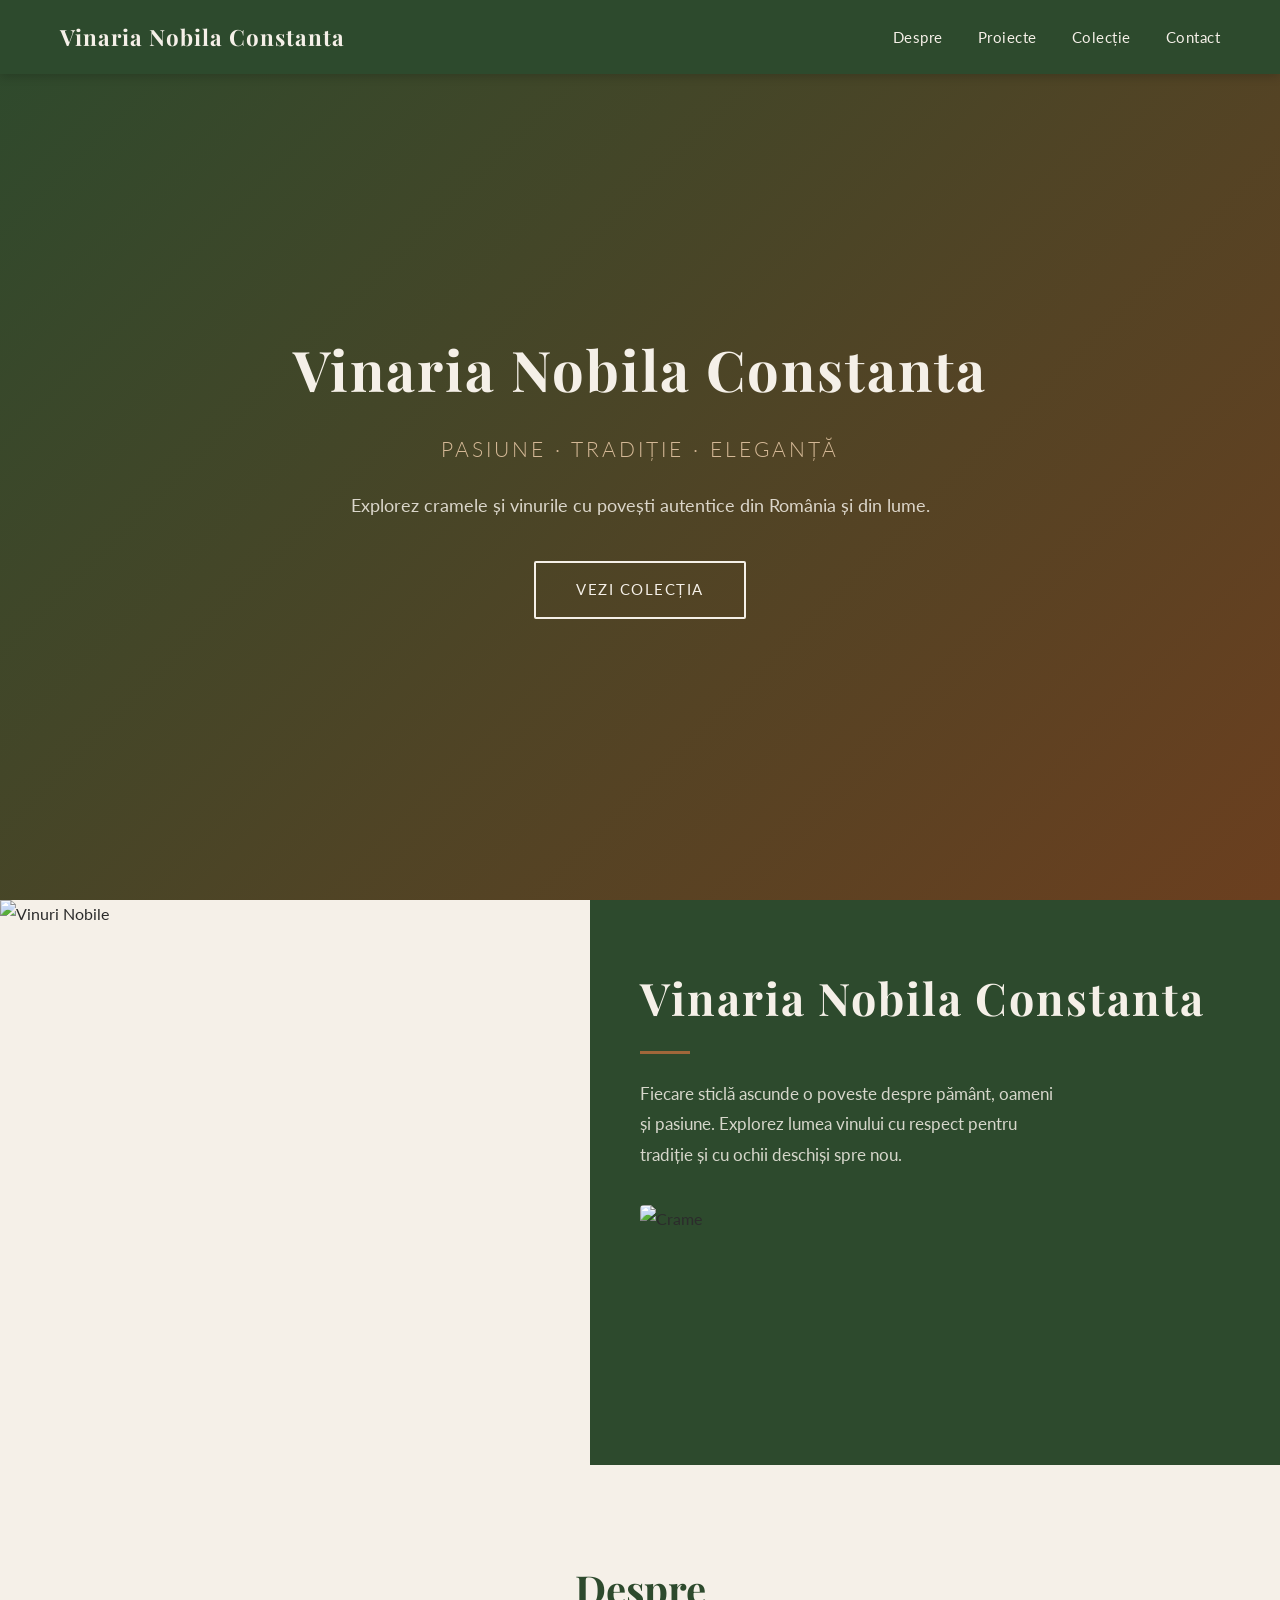
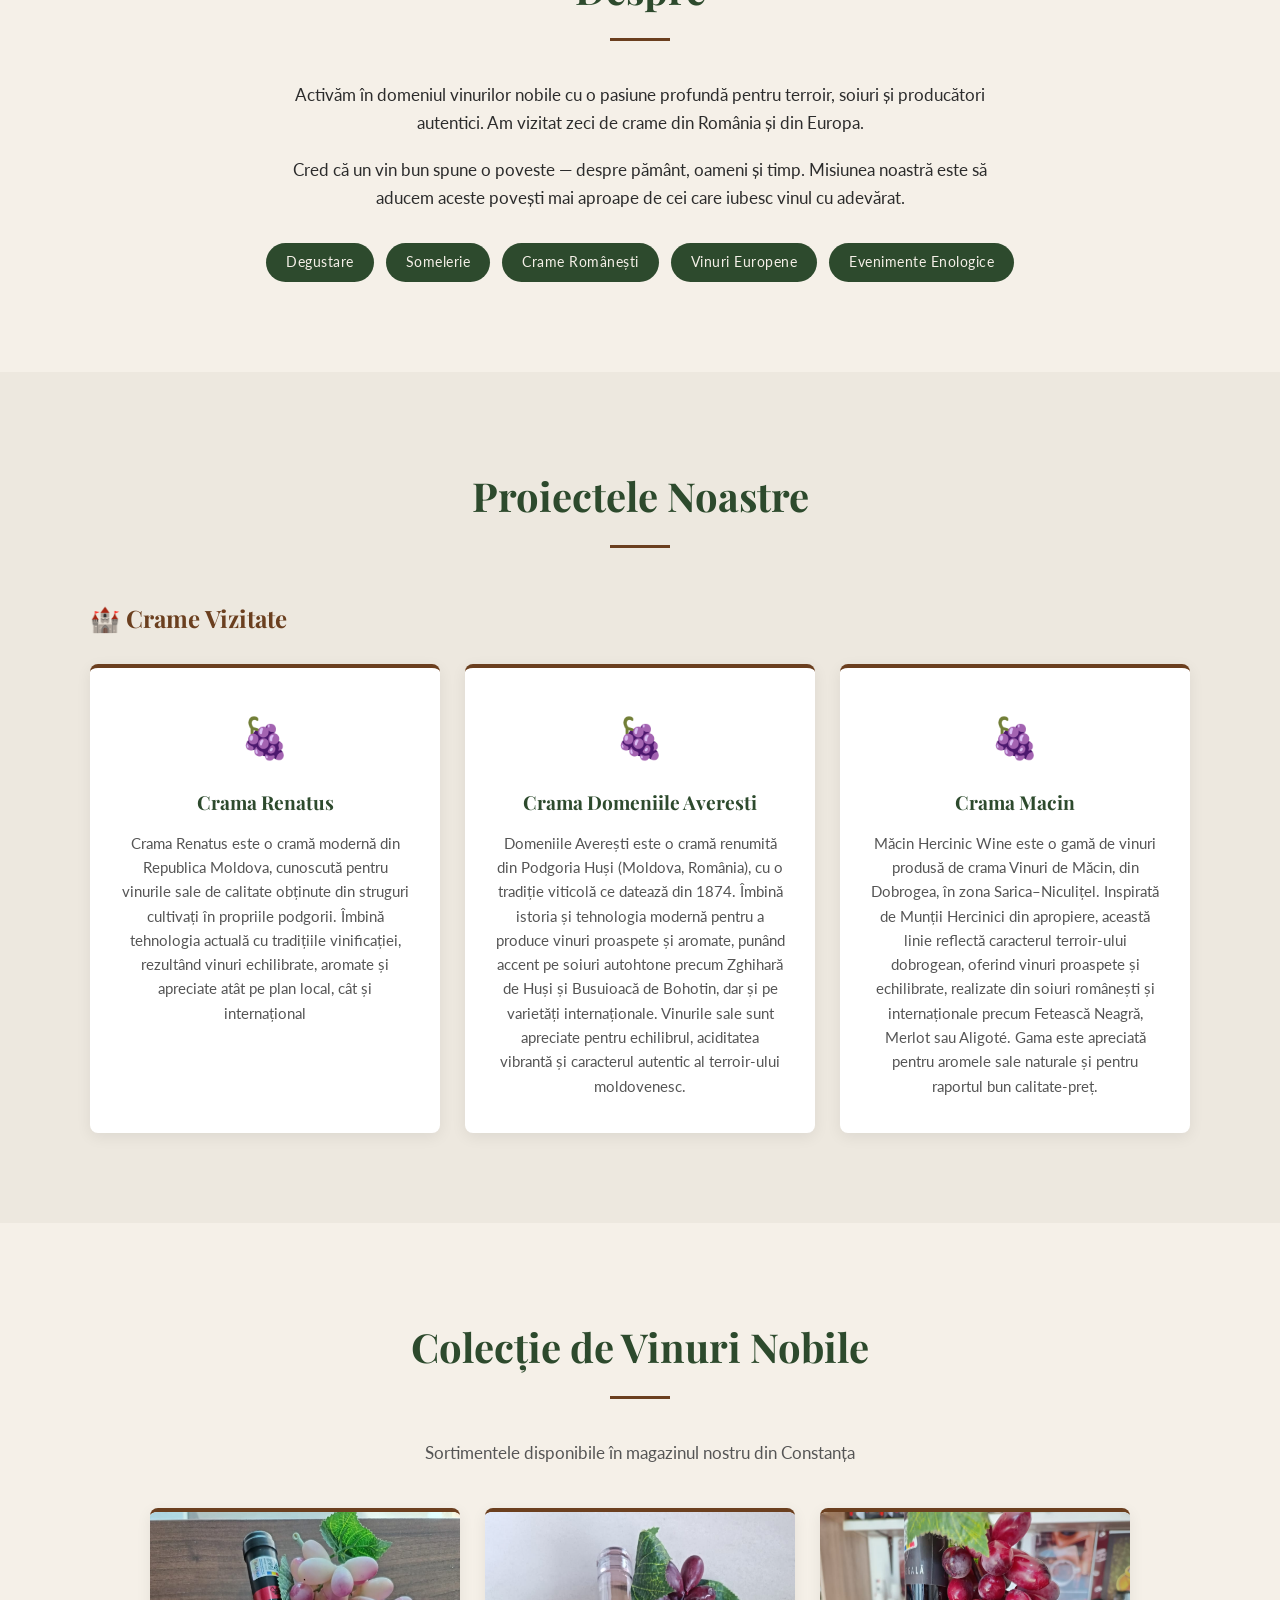
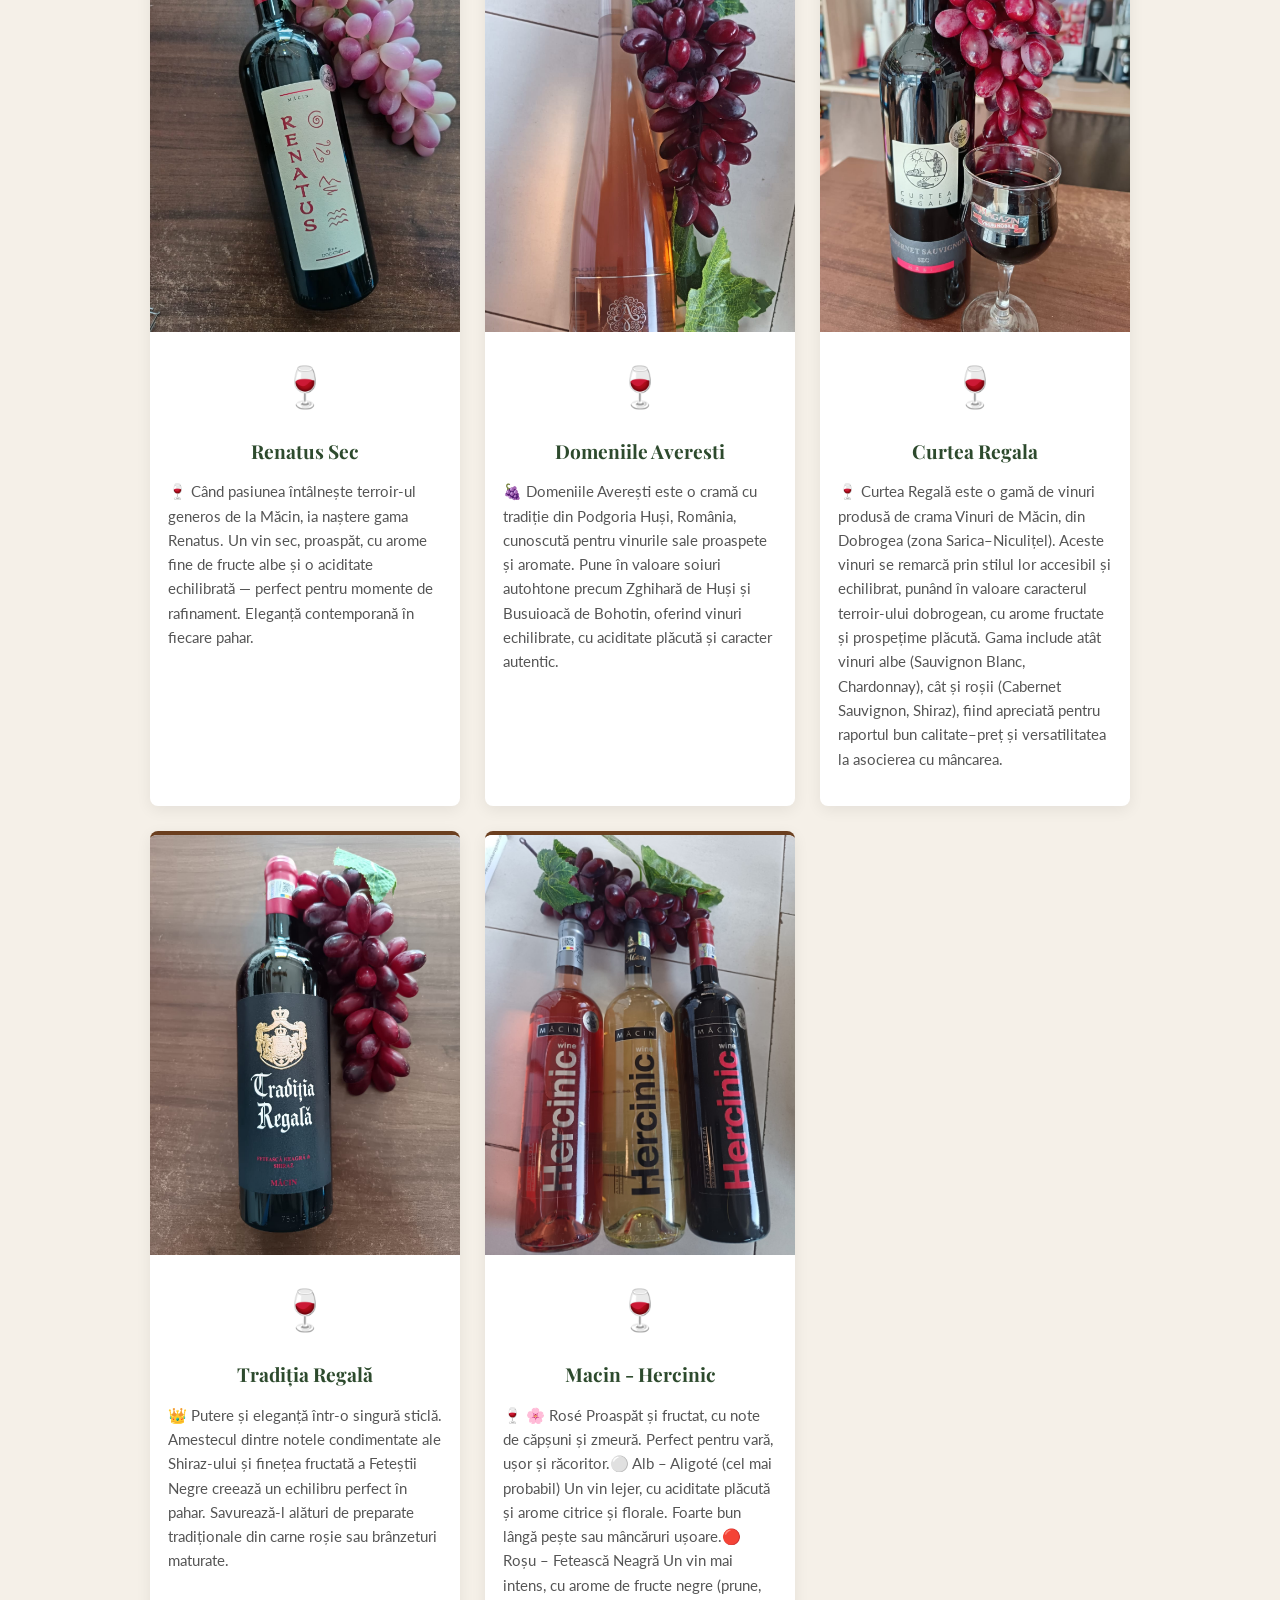
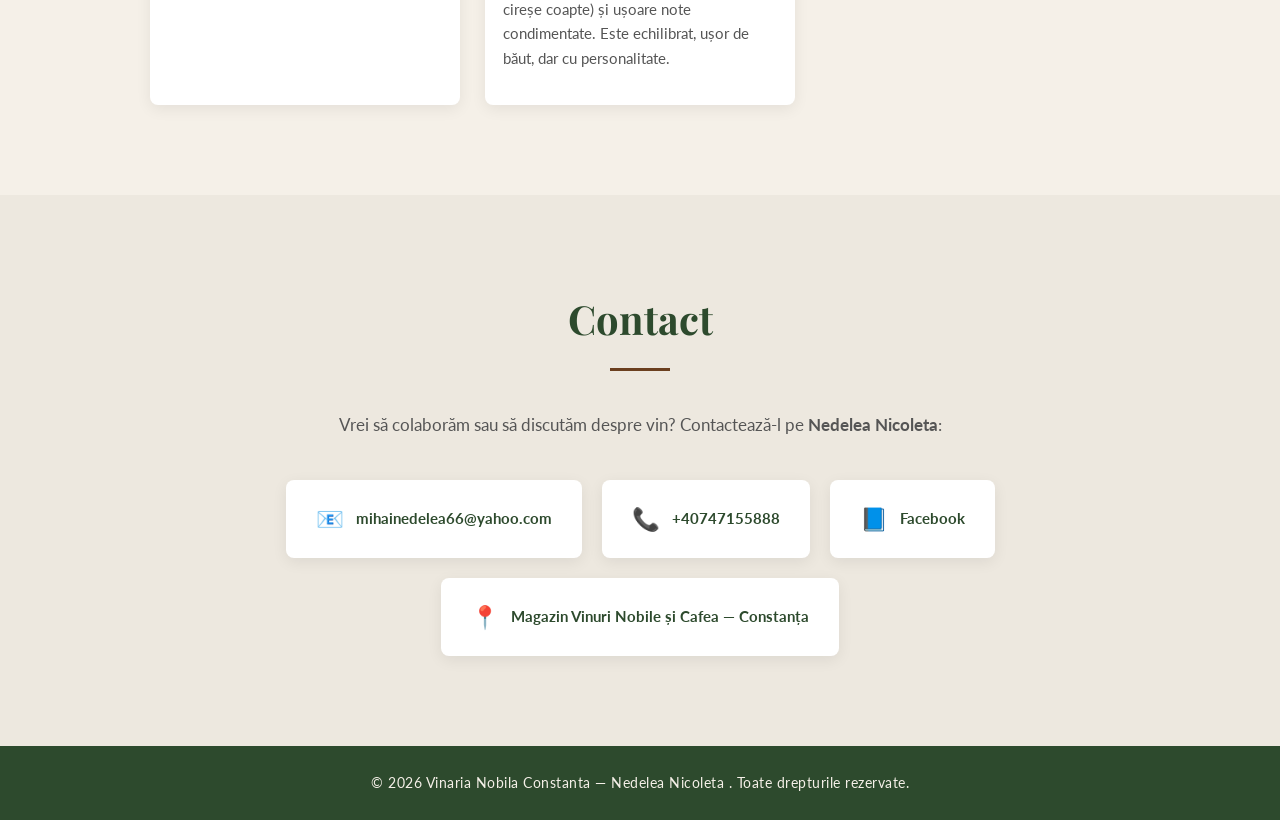
==== index.html @ f3a6c4a8 "Update index.html" ====
<!DOCTYPE html>
<html lang="ro">
<head>
    <meta charset="UTF-8">
    <meta name="viewport" content="width=device-width, initial-scale=1.0">
    <title>Vinaria Nobila Constanta</title>
    <link rel="stylesheet" href="style.css">
    <link href="https://fonts.googleapis.com/css2?family=Playfair+Display:wght@400;700&family=Lato:wght@300;400;700&display=swap" rel="stylesheet">
</head>
<body>

    <nav>
        <div class="logo">Vinaria Nobila Constanta</div>
        <ul>
            <li><a href="#despre">Despre</a></li>
            <li><a href="#proiecte">Proiecte</a></li>
            <li><a href="#colectie">Colecție</a></li>
            <li><a href="#contact">Contact</a></li>
        </ul>
    </nav>

    <section class="hero">
        <div class="hero-content">
            <h1>Vinaria Nobila Constanta </h1>
            <p class="subtitlu">Pasiune · Tradiție · Eleganță</p>
            <p class="descriere">Explorez cramele și vinurile cu povești autentice din România și din lume.</p>
            <a href="#colectie" class="btn">Vezi Colecția</a>
        </div>
    </section>

    <section class="banner-split">
        <div class="banner-img">
            <img src="https://images.unsplash.com/photo-1630264036470-6016f6598114?q=80&w=687&auto=format&fit=crop" alt="Vinuri Nobile" />
        </div>
        <div class="banner-txt">
            <h2>Vinaria Nobila Constanta</h2>
            <p>Fiecare sticlă ascunde o poveste despre pământ, oameni și pasiune. Explorez lumea vinului cu respect pentru tradiție și cu ochii deschiși spre nou.</p>
            <img src="https://images.unsplash.com/photo-1637181155600-f4487dabf8ba?q=80&w=1170&auto=format&fit=crop" alt="Crame" class="banner-img2" />
        </div>
    </section>

    <section id="despre" class="sectiune">
        <h2>Despre</h2>
        <div class="despre-text">
            <p>Activăm în domeniul vinurilor nobile cu o pasiune profundă pentru terroir, soiuri și producători autentici. Am vizitat zeci de crame din România și din Europa.</p>
            <p>Cred că un vin bun spune o poveste — despre pământ, oameni și timp. Misiunea noastră este să aducem aceste povești mai aproape de cei care iubesc vinul cu adevărat.</p>
            <div class="skills">
                <span class="skill-tag">Degustare</span>
                <span class="skill-tag">Somelerie</span>
                <span class="skill-tag">Crame Românești</span>
                <span class="skill-tag">Vinuri Europene</span>
                <span class="skill-tag">Evenimente Enologice</span>
            </div>
        </div>
    </section>

    <section id="proiecte" class="sectiune sectiune-inchisa">
        <h2>Proiectele Noastre</h2>
        <h3 class="sub-titlu-sectiune">🏰 Crame Vizitate</h3>
        <div class="carduri">
            <div class="card">
                <div class="card-icon">🍇</div>
                <h4>Crama Renatus</h4>
                <p>Crama Renatus este o cramă modernă din Republica Moldova, cunoscută pentru vinurile sale de calitate obținute din struguri cultivați în propriile podgorii. Îmbină tehnologia actuală cu tradițiile vinificației, rezultând vinuri echilibrate, aromate și apreciate atât pe plan local, cât și internațional</p>
            </div>
            <div class="card">
                <div class="card-icon">🍇</div>
                <h4>Crama Domeniile Averesti</h4>
                <p>Domeniile Averești este o cramă renumită din Podgoria Huși (Moldova, România), cu o tradiție viticolă ce datează din 1874. Îmbină istoria și tehnologia modernă pentru a produce vinuri proaspete și aromate, punând accent pe soiuri autohtone precum Zghihară de Huși și Busuioacă de Bohotin, dar și pe varietăți internaționale. Vinurile sale sunt apreciate pentru echilibrul, aciditatea vibrantă și caracterul autentic al terroir-ului moldovenesc.</p>
            </div>
            <div class="card">
                <div class="card-icon">🍇</div>
                <h4>Crama Macin</h4>
                <p>Măcin Hercinic Wine este o gamă de vinuri produsă de crama Vinuri de Măcin, din Dobrogea, în zona Sarica–Niculițel. Inspirată de Munții Hercinici din apropiere, această linie reflectă caracterul terroir-ului dobrogean, oferind vinuri proaspete și echilibrate, realizate din soiuri românești și internaționale precum Fetească Neagră, Merlot sau Aligoté. Gama este apreciată pentru aromele sale naturale și pentru raportul bun calitate-preț.</p>
            </div>
        </div>
    </section>

    <!-- COLECTIE VINURI -->
    <section id="colectie" class="sectiune">
        <h2>Colecție de Vinuri Nobile</h2>
        <p class="contact-intro">Sortimentele disponibile în magazinul nostru din Constanța</p>
        <div class="carduri" id="lista-vinuri">
            <!-- Vinurile se incarca automat din vinuri.json -->
        </div>
    </section>

    <section id="contact" class="sectiune sectiune-inchisa">
        <h2>Contact</h2>
        <p class="contact-intro">Vrei să colaborăm sau să discutăm despre vin? Contactează-l pe <strong>Nedelea Nicoleta</strong>:</p>
        <div class="contact-info">
            <div class="contact-item">
                <span class="contact-icon">📧</span>
                <a href="mailto:mihainedelea66@yahoo.com">mihainedelea66@yahoo.com</a>
            </div>
            <div class="contact-item">
                <span class="contact-icon">📞</span>
                <a href="tel:+40747155888">+40747155888</a>
            </div>
            <div class="contact-item">
                <span class="contact-icon">📘</span>
                <a href="https://www.facebook.com/share/14fEykyYDjQ/" target="_blank">Facebook</a>
            </div>
            <div class="contact-item">
                <span class="contact-icon">📍</span>
                <a href="https://www.google.com/maps/place/MagazinVinuriNobileSiCafea/@44.1778084,28.6368561,17z/data=!4m14!1m7!3m6!1s0x40bae54a6ddf268d:0xa01119f9b75af8a1!2sMagazinVinuriNobileSiCafea!8m2!3d44.1778232!4d28.6373272!16s%2Fg%2F11mzc6659t!3m5!1s0x40bae54a6ddf268d:0xa01119f9b75af8a1!8m2!3d44.1778232!4d28.6373272!16s%2Fg%2F11mzc6659t?entry=ttu&g_ep=EgoyMDI2MDYxNi4wIKXMDSoASAFQAw%3D%3D" target="_blank">Magazin Vinuri Nobile și Cafea — Constanța</a>
            </div>
        </div>
    </section>

    <footer>
        <p>© 2026 Vinaria Nobila Constanta — Nedelea Nicoleta . Toate drepturile rezervate.</p>
    </footer>

    <script src="script.js"></script>
</body>
</html>
---- style.css ----
/* ===== RESET & BAZA ===== */
* {
    margin: 0;
    padding: 0;
    box-sizing: border-box;
}

:root {
    --crem: #f5f0e8;
    --maro: #6b3f1f;
    --maro-deschis: #a0673a;
    --verde: #2d4a2d;
    --text: #2c2c2c;
    --alb: #ffffff;
}

body {
    font-family: 'Lato', sans-serif;
    background-color: var(--crem);
    color: var(--text);
    line-height: 1.7;
}

/* ===== NAVIGARE ===== */
nav {
    position: fixed;
    top: 0;
    width: 100%;
    background-color: var(--verde);
    display: flex;
    justify-content: space-between;
    align-items: center;
    padding: 18px 60px;
    z-index: 1000;
    box-shadow: 0 2px 10px rgba(0,0,0,0.2);
}

.logo {
    font-family: 'Playfair Display', serif;
    color: var(--crem);
    font-size: 1.4rem;
    font-weight: 700;
    letter-spacing: 1px;
}

nav ul {
    list-style: none;
    display: flex;
    gap: 35px;
}

nav ul li a {
    color: var(--crem);
    text-decoration: none;
    font-size: 0.95rem;
    letter-spacing: 0.5px;
    transition: color 0.3s;
}

nav ul li a:hover {
    color: #d4b896;
}

/* ===== HERO ===== */
.hero {
    min-height: 100vh;
    background: linear-gradient(135deg, var(--verde) 0%, var(--maro) 100%);
    display: flex;
    align-items: center;
    justify-content: center;
    text-align: center;
    padding: 100px 20px 60px;
}

.hero-content h1 {
    font-family: 'Playfair Display', serif;
    font-size: 3.5rem;
    color: var(--crem);
    margin-bottom: 15px;
    letter-spacing: 2px;
}

.subtitlu {
    font-size: 1.3rem;
    color: #d4b896;
    font-weight: 300;
    letter-spacing: 3px;
    text-transform: uppercase;
    margin-bottom: 25px;
}

.descriere {
    font-size: 1.1rem;
    color: rgba(245, 240, 232, 0.85);
    max-width: 580px;
    margin: 0 auto 40px;
}

.btn {
    display: inline-block;
    background-color: transparent;
    color: var(--crem);
    border: 2px solid var(--crem);
    padding: 14px 40px;
    text-decoration: none;
    font-size: 0.95rem;
    letter-spacing: 1.5px;
    text-transform: uppercase;
    transition: all 0.3s;
    border-radius: 2px;
}

.btn:hover {
    background-color: var(--crem);
    color: var(--verde);
}

/* ===== BANNER SPLIT ===== */
.banner-split {
    display: flex;
    align-items: stretch;
    min-height: 550px;
}

.banner-img {
    flex: 1;
    overflow: hidden;
}

.banner-img img {
    width: 100%;
    height: 100%;
    object-fit: cover;
    display: block;
    transition: transform 0.5s ease;
}

.banner-img img:hover {
    transform: scale(1.03);
}

.banner-txt {
    flex: 1;
    background-color: var(--verde);
    padding: 60px 50px;
    display: flex;
    flex-direction: column;
    justify-content: center;
    gap: 25px;
}

.banner-txt h2 {
    font-family: 'Playfair Display', serif;
    font-size: 2.8rem;
    color: var(--crem);
    letter-spacing: 2px;
    text-align: left;
    margin-bottom: 0;
}

.banner-txt h2::after {
    content: '';
    display: block;
    width: 50px;
    height: 3px;
    background-color: var(--maro-deschis);
    margin: 15px 0 0;
}

.banner-txt p {
    color: rgba(245, 240, 232, 0.85);
    font-size: 1.05rem;
    line-height: 1.8;
    max-width: 420px;
}

.banner-img2 {
    width: 100%;
    height: 200px;
    object-fit: cover;
    border-radius: 4px;
    margin-top: 10px;
    display: block;
}

/* ===== SECTIUNI ===== */
.sectiune {
    padding: 90px 60px;
    max-width: 1100px;
    margin: 0 auto;
}

.sectiune-inchisa {
    background-color: #ede8df;
    max-width: 100%;
    padding: 90px 60px;
}

.sectiune-inchisa > * {
    max-width: 1100px;
    margin-left: auto;
    margin-right: auto;
}

h2 {
    font-family: 'Playfair Display', serif;
    font-size: 2.5rem;
    color: var(--verde);
    margin-bottom: 40px;
    text-align: center;
    position: relative;
}

h2::after {
    content: '';
    display: block;
    width: 60px;
    height: 3px;
    background-color: var(--maro);
    margin: 15px auto 0;
}

.sub-titlu-sectiune {
    font-family: 'Playfair Display', serif;
    font-size: 1.5rem;
    color: var(--maro);
    margin: 50px auto 25px;
    max-width: 1100px;
}

/* ===== DESPRE ===== */
.despre-text p {
    font-size: 1.05rem;
    margin-bottom: 18px;
    max-width: 750px;
    margin-left: auto;
    margin-right: auto;
    text-align: center;
}

.skills {
    display: flex;
    flex-wrap: wrap;
    gap: 12px;
    justify-content: center;
    margin-top: 30px;
}

.skill-tag {
    background-color: var(--verde);
    color: var(--crem);
    padding: 8px 20px;
    border-radius: 25px;
    font-size: 0.85rem;
    letter-spacing: 0.5px;
}

/* ===== CARDURI ===== */
.carduri {
    display: grid;
    grid-template-columns: repeat(auto-fit, minmax(280px, 1fr));
    gap: 25px;
    max-width: 1100px;
    margin: 0 auto;
}

.card {
    background-color: var(--alb);
    border-radius: 8px;
    padding: 35px 30px;
    text-align: center;
    box-shadow: 0 4px 15px rgba(0,0,0,0.07);
    transition: transform 0.3s, box-shadow 0.3s;
    border-top: 4px solid var(--maro);
}

.card:hover {
    transform: translateY(-6px);
    box-shadow: 0 10px 30px rgba(0,0,0,0.12);
}

.card-icon {
    font-size: 2.5rem;
    margin-bottom: 15px;
}

.card h4 {
    font-family: 'Playfair Display', serif;
    font-size: 1.2rem;
    color: var(--verde);
    margin-bottom: 12px;
}

.card p {
    font-size: 0.95rem;
    color: #555;
    line-height: 1.6;
}

/* ===== CARDURI VINURI ===== */
.card-vin {
    padding: 0 0 25px 0;
    overflow: hidden;
}

.vin-img {
    width: 100%;
    height: 420px;
    object-fit: cover;
    object-position: center top;
    display: block;
    margin-bottom: 20px;
    transition: transform 0.4s ease;
}

@media (max-width: 768px) {
    .vin-img {
        height: 320px;
    }
}

.card-vin:hover .vin-img {
    transform: scale(1.05);
}

/* ===== CONTACT ===== */
.contact-intro {
    text-align: center;
    font-size: 1.05rem;
    margin-bottom: 40px;
    color: #555;
}

.contact-info {
    display: flex;
    flex-wrap: wrap;
    justify-content: center;
    gap: 20px;
}

.contact-item {
    background-color: var(--alb);
    border-radius: 8px;
    padding: 20px 30px;
    display: flex;
    align-items: center;
    gap: 12px;
    box-shadow: 0 4px 15px rgba(0,0,0,0.07);
    transition: transform 0.3s;
}

.contact-item:hover {
    transform: translateY(-4px);
}

.contact-icon {
    font-size: 1.4rem;
}

.contact-item a {
    color: var(--verde);
    text-decoration: none;
    font-weight: 700;
    font-size: 0.95rem;
}

.contact-item a:hover {
    color: var(--maro);
}

/* ===== FOOTER ===== */
footer {
    background-color: var(--verde);
    color: var(--crem);
    text-align: center;
    padding: 25px;
    font-size: 0.9rem;
    letter-spacing: 0.5px;
}

/* ===== RESPONSIVE ===== */
@media (max-width: 768px) {
    nav {
        padding: 15px 25px;
        flex-direction: column;
        gap: 12px;
    }

    nav ul { gap: 20px; }
    .hero-content h1 { font-size: 2.2rem; }
    .sectiune { padding: 60px 25px; }
    .sectiune-inchisa { padding: 60px 25px; }

    .banner-split { flex-direction: column; }
    .banner-img { height: 300px; }
    .banner-txt { padding: 40px 25px; }
    .banner-txt h2 { font-size: 2rem; }
}

.vin-descriere {
    text-align: left;
    padding: 0 18px 10px;
    font-size: 0.95rem;
    color: #555;
    line-height: 1.7;
}
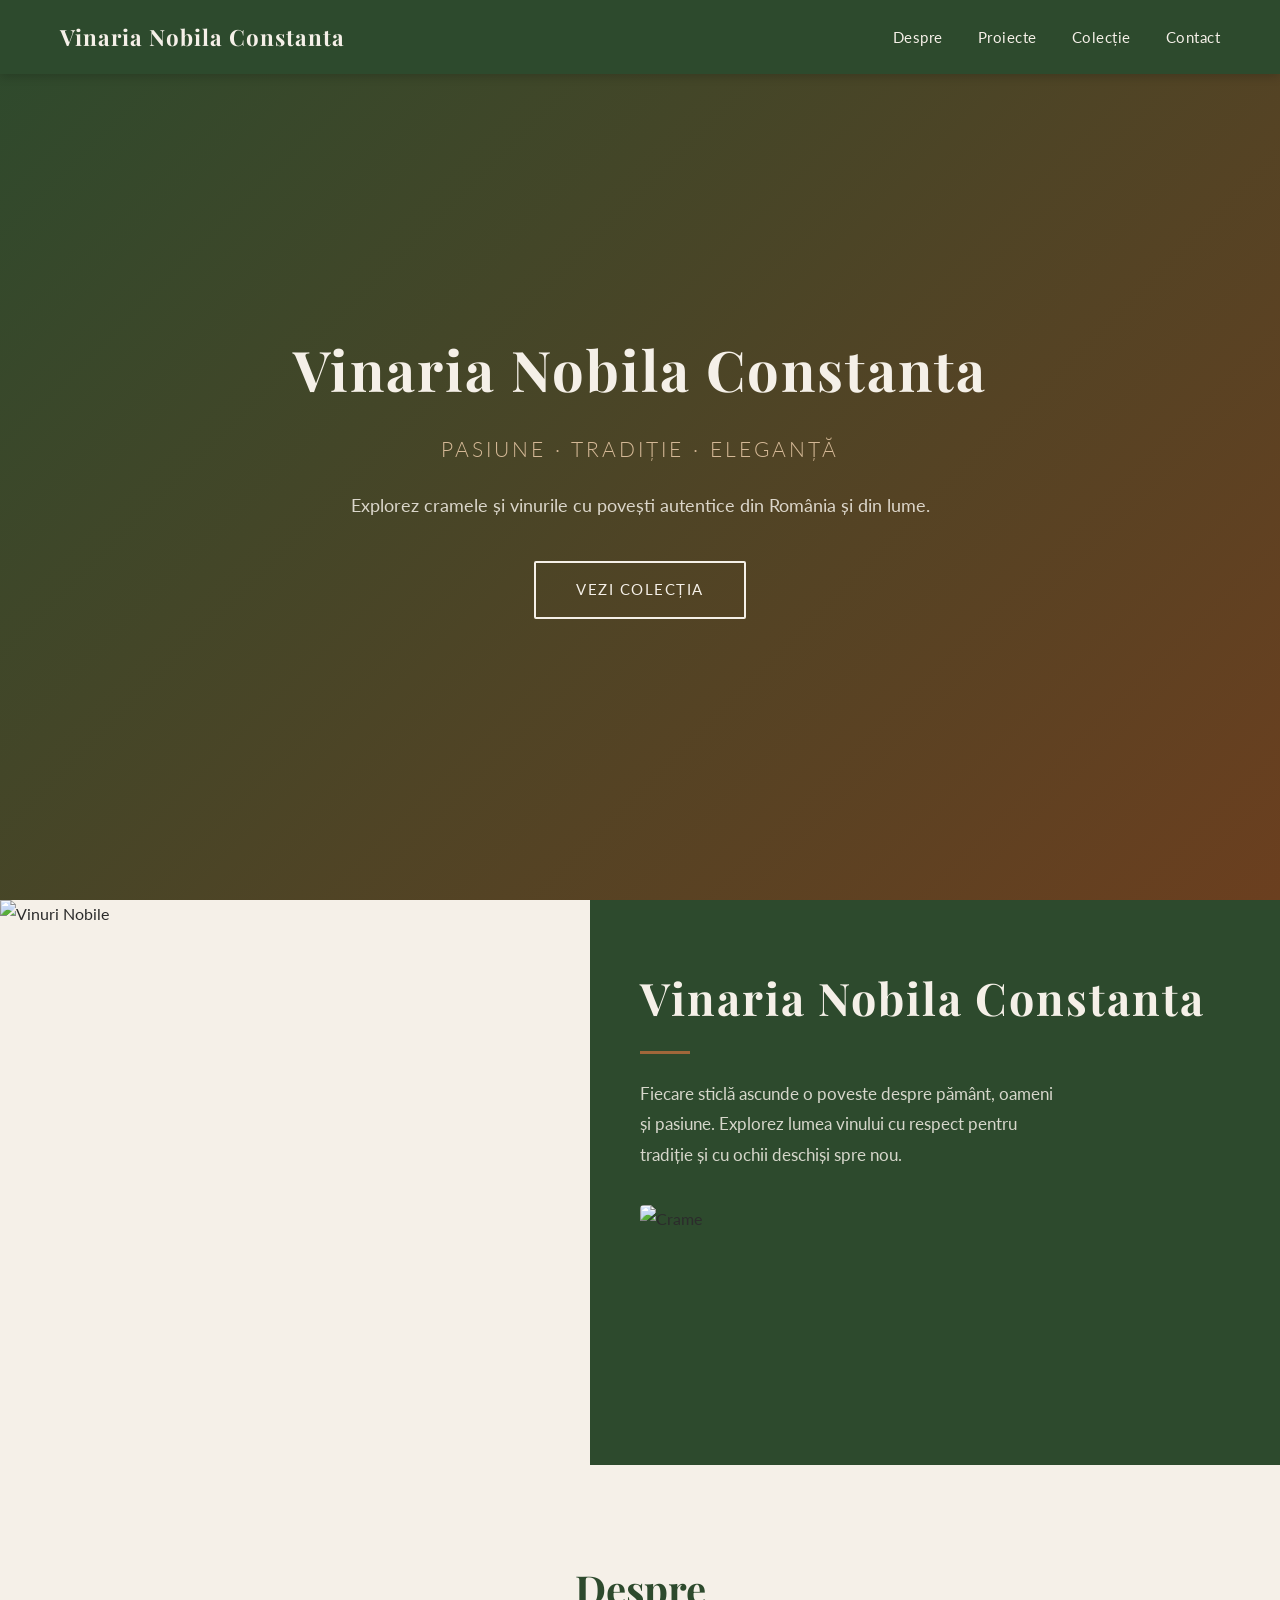
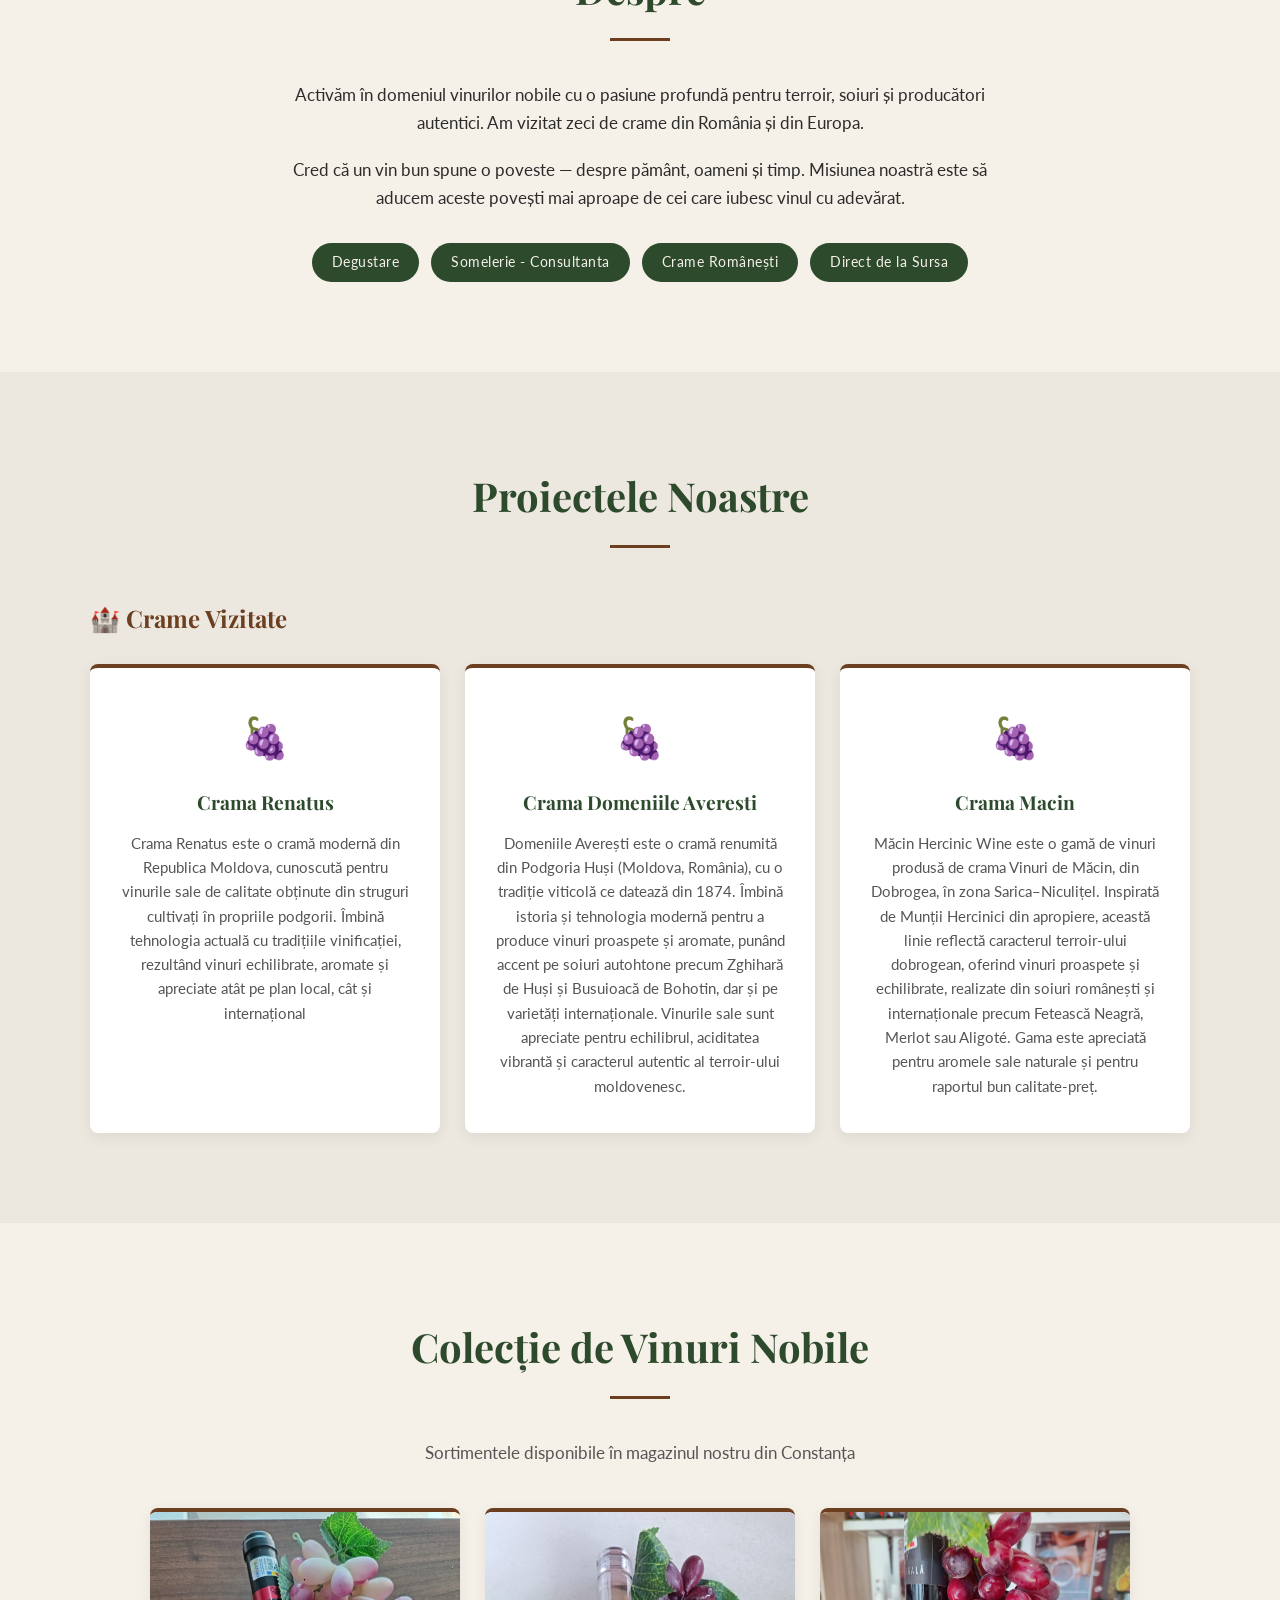
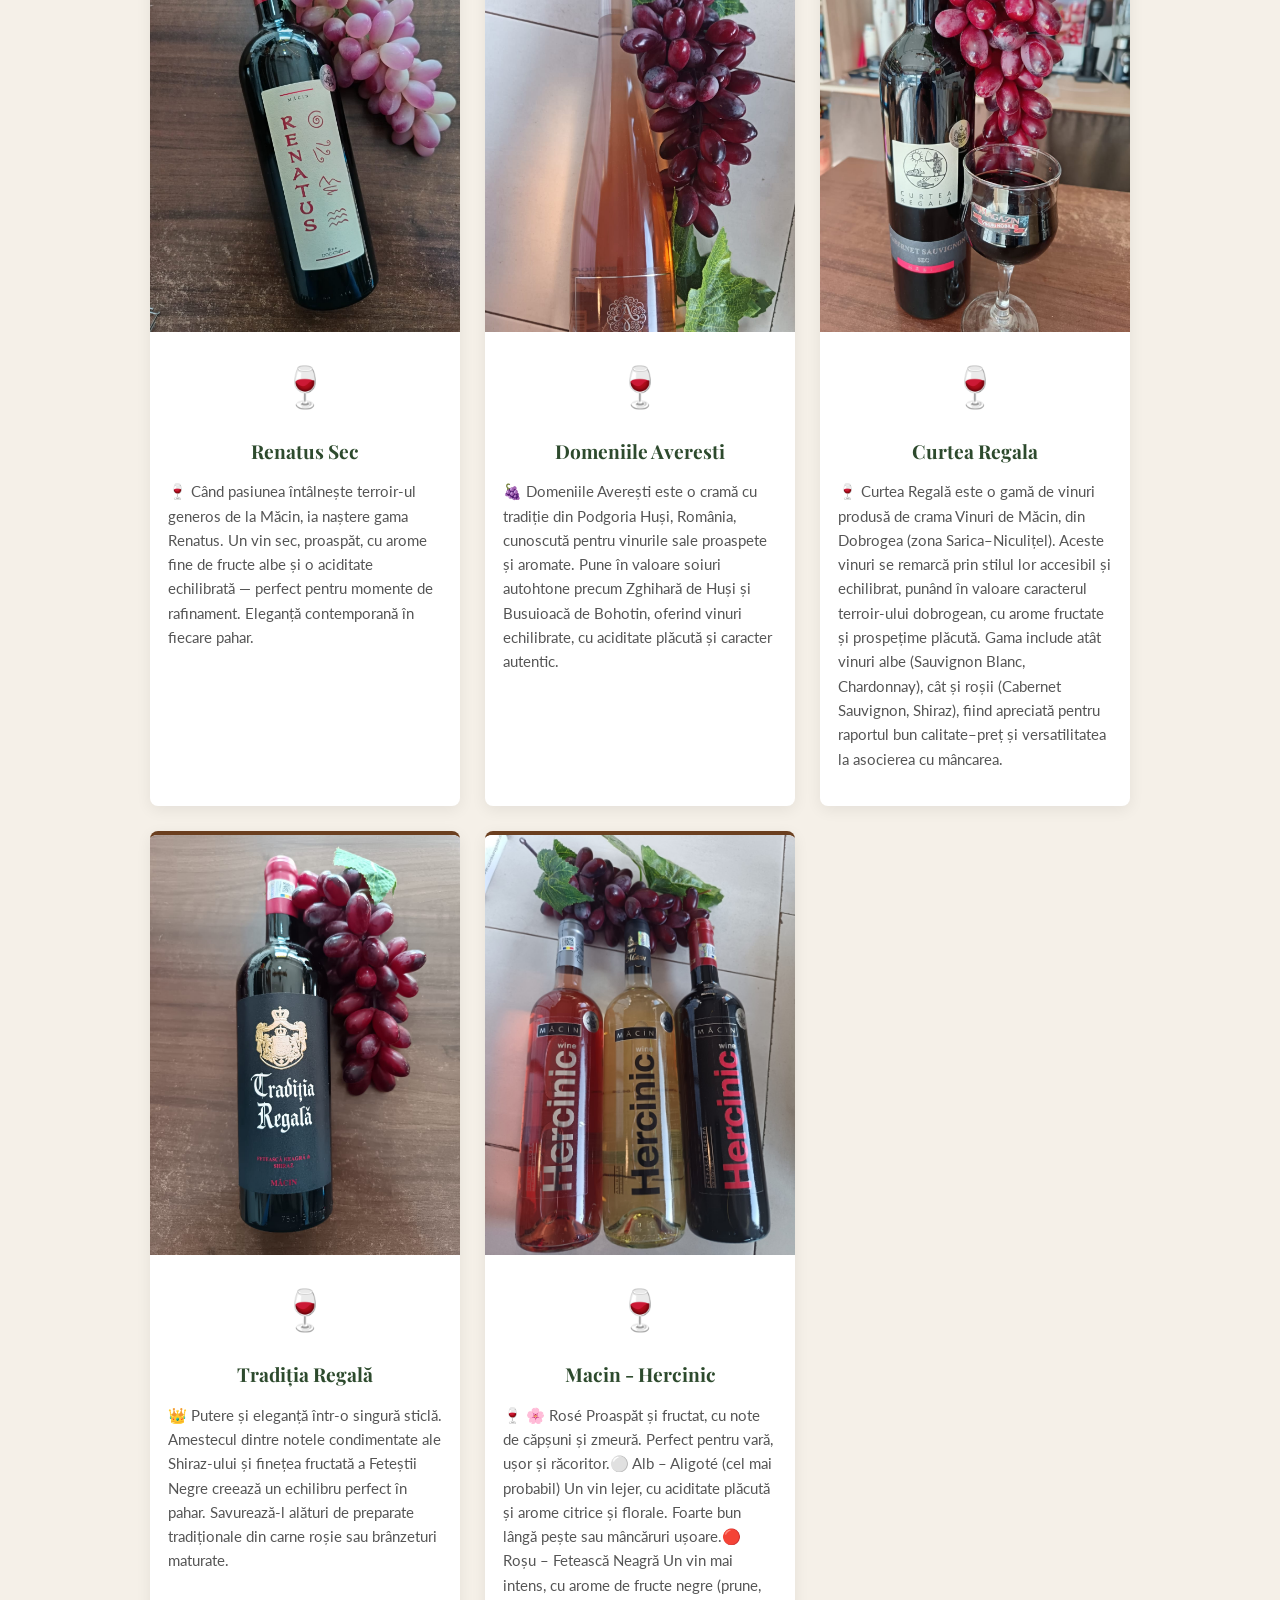
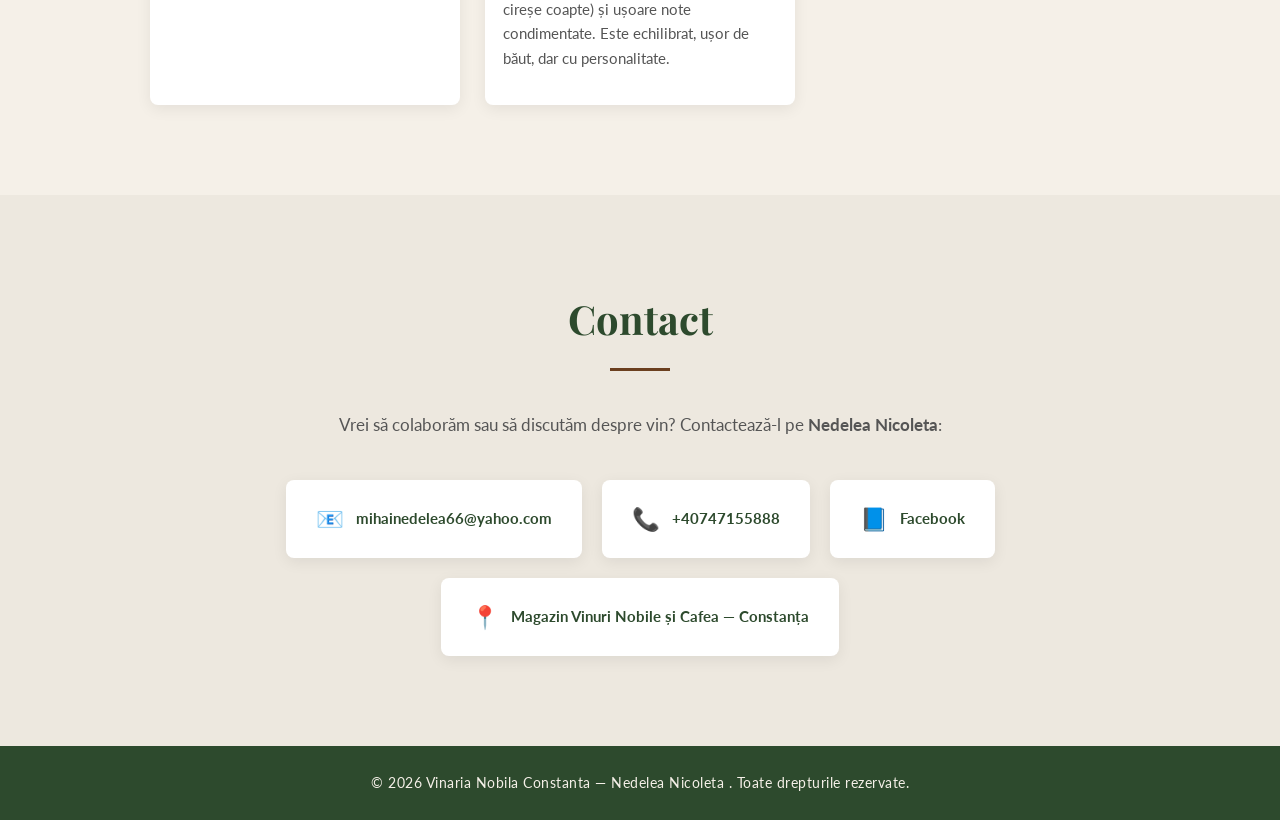
==== commit ea038d2a: "Update index.html" ====
--- a/index.html
+++ b/index.html
@@ -46,10 +46,9 @@
             <p>Cred că un vin bun spune o poveste — despre pământ, oameni și timp. Misiunea noastră este să aducem aceste povești mai aproape de cei care iubesc vinul cu adevărat.</p>
             <div class="skills">
                 <span class="skill-tag">Degustare</span>
-                <span class="skill-tag">Somelerie</span>
+                <span class="skill-tag">Somelerie - Consultanta</span>
                 <span class="skill-tag">Crame Românești</span>
-                <span class="skill-tag">Vinuri Europene</span>
-                <span class="skill-tag">Evenimente Enologice</span>
+                <span class="skill-tag">Direct de la Sursa</span>
             </div>
         </div>
     </section>
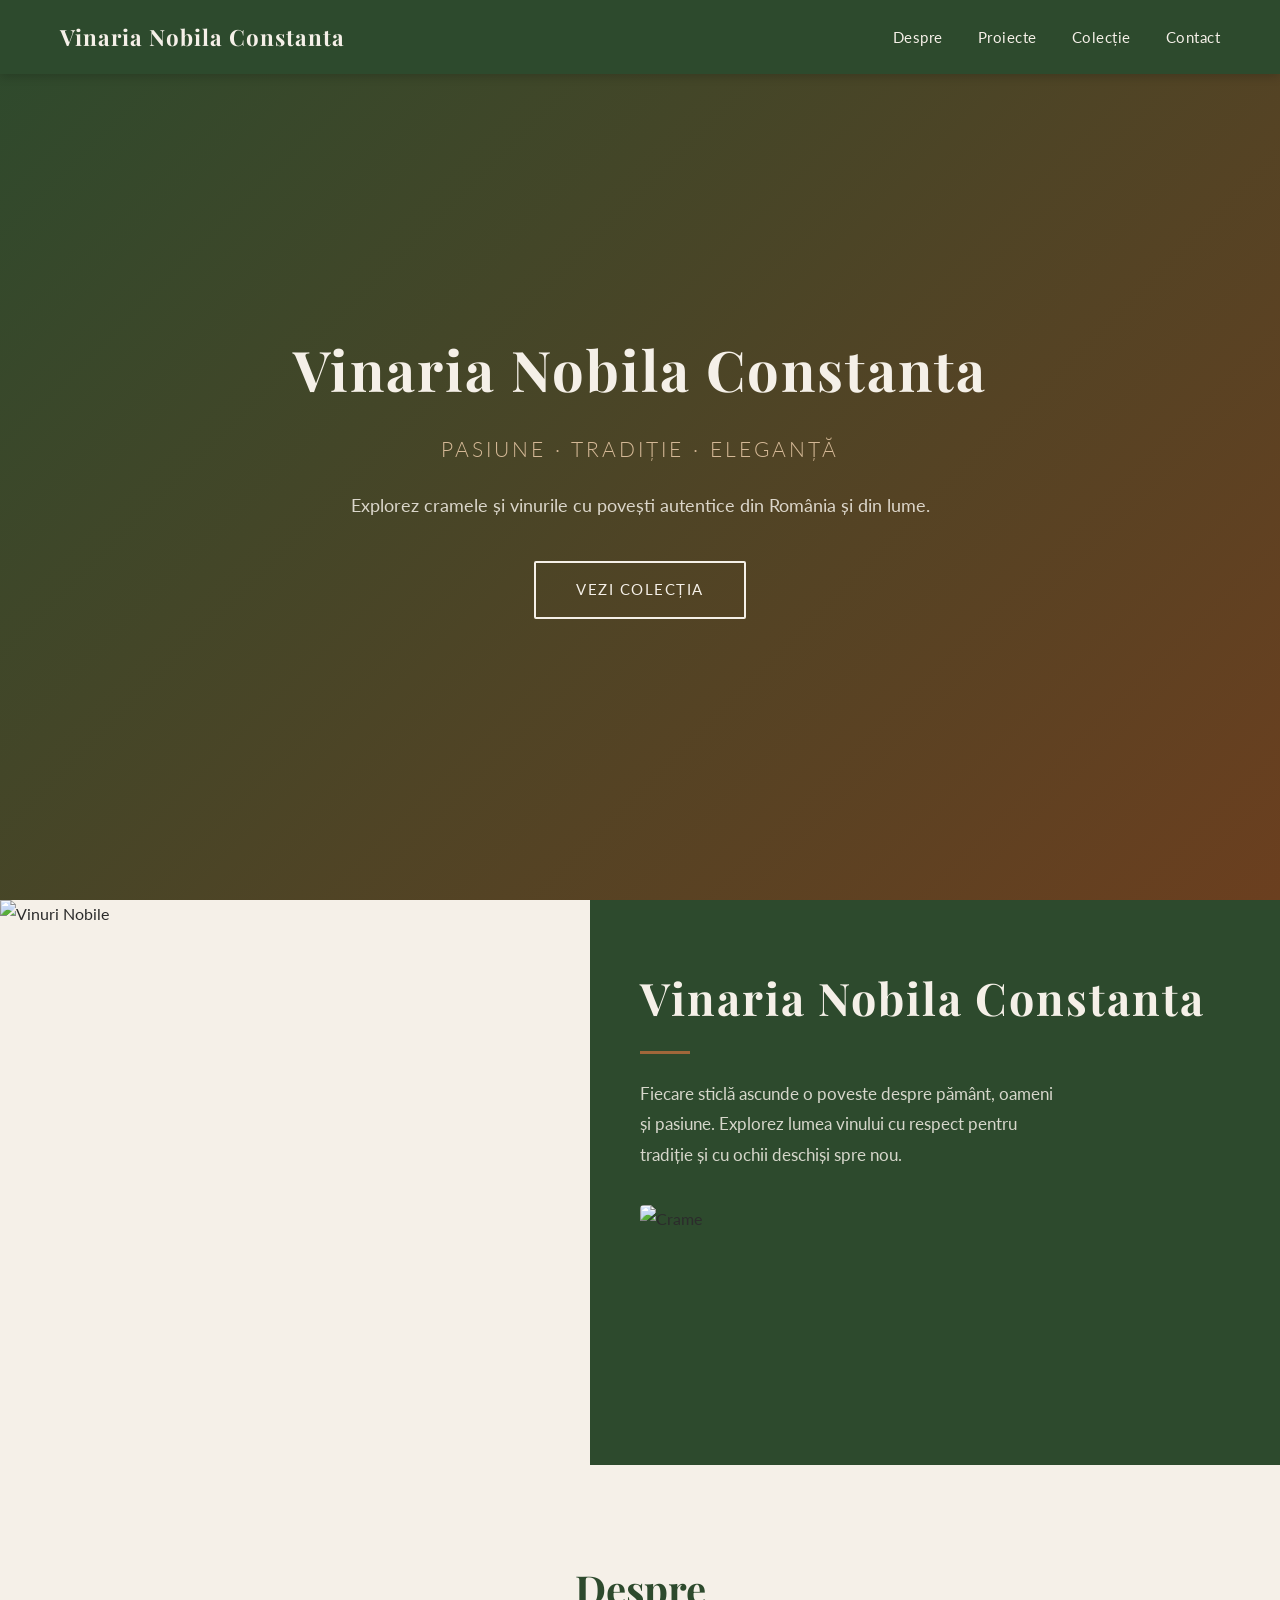
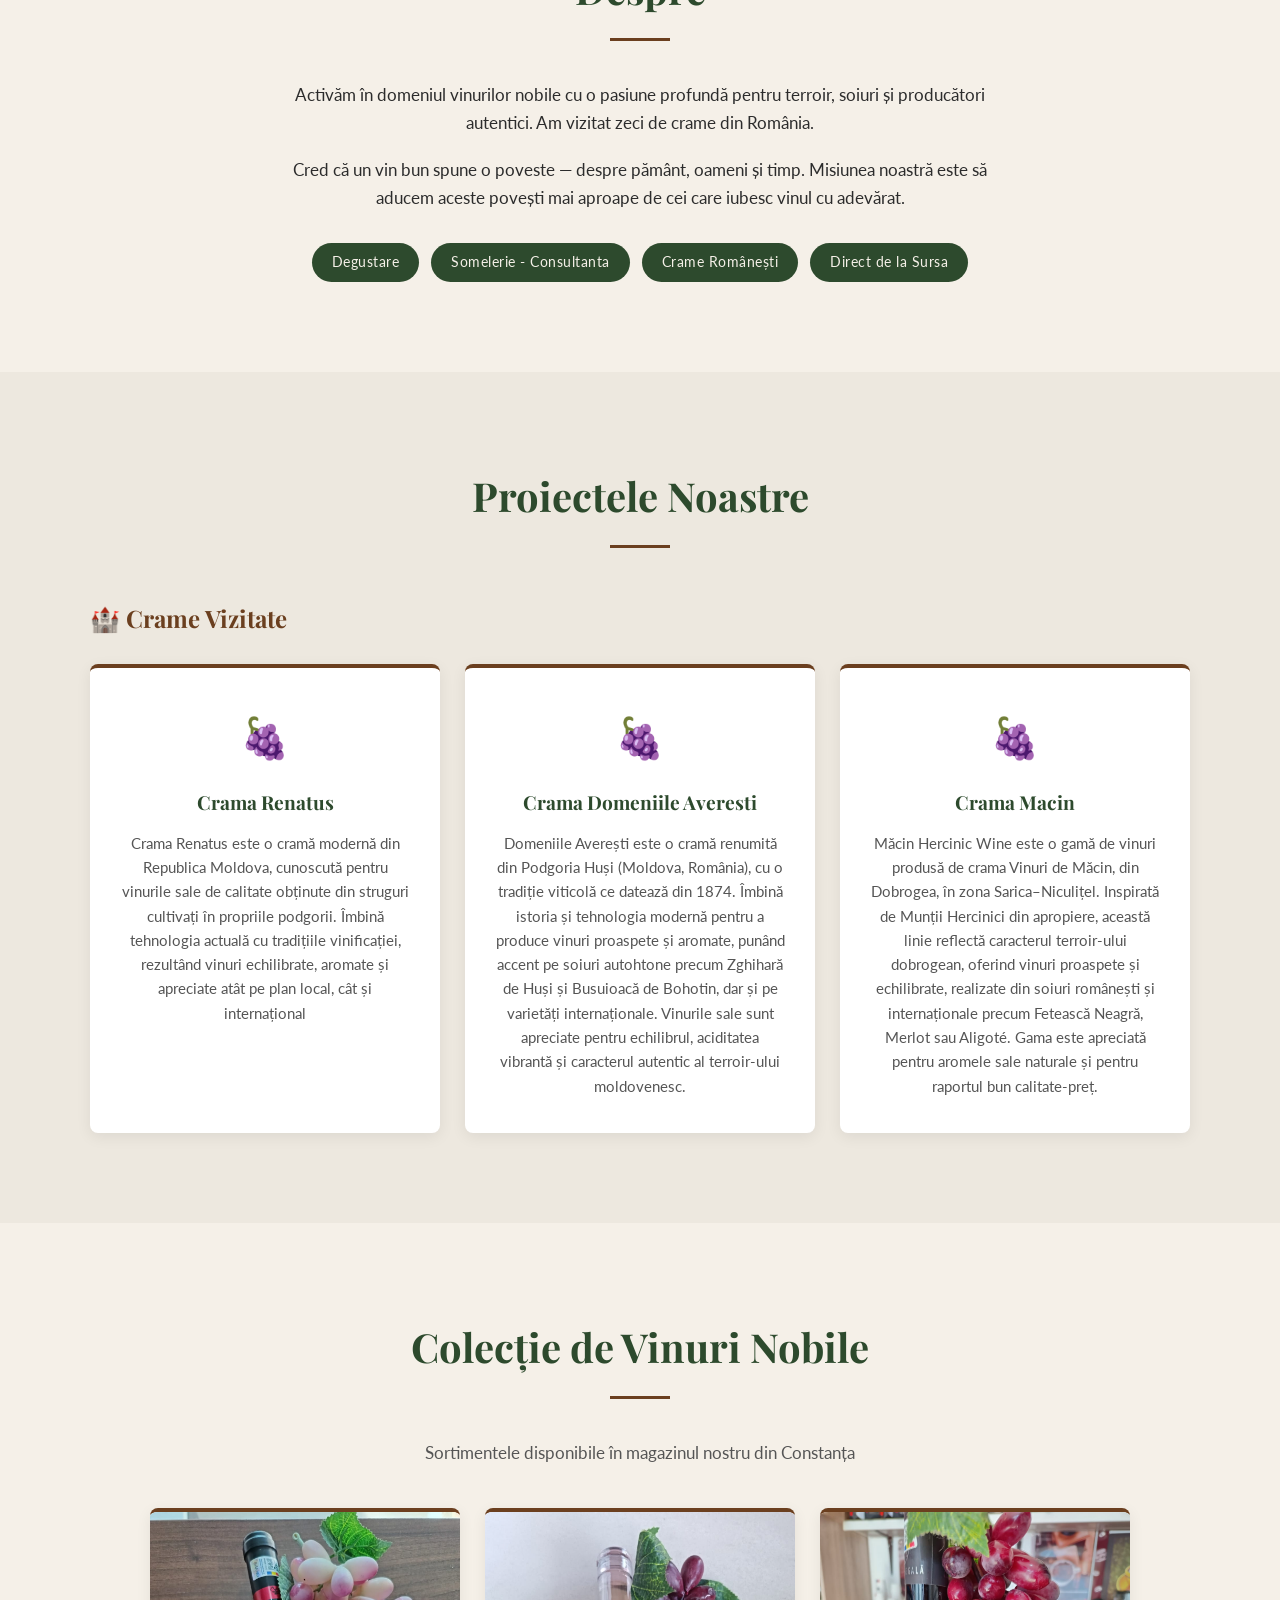
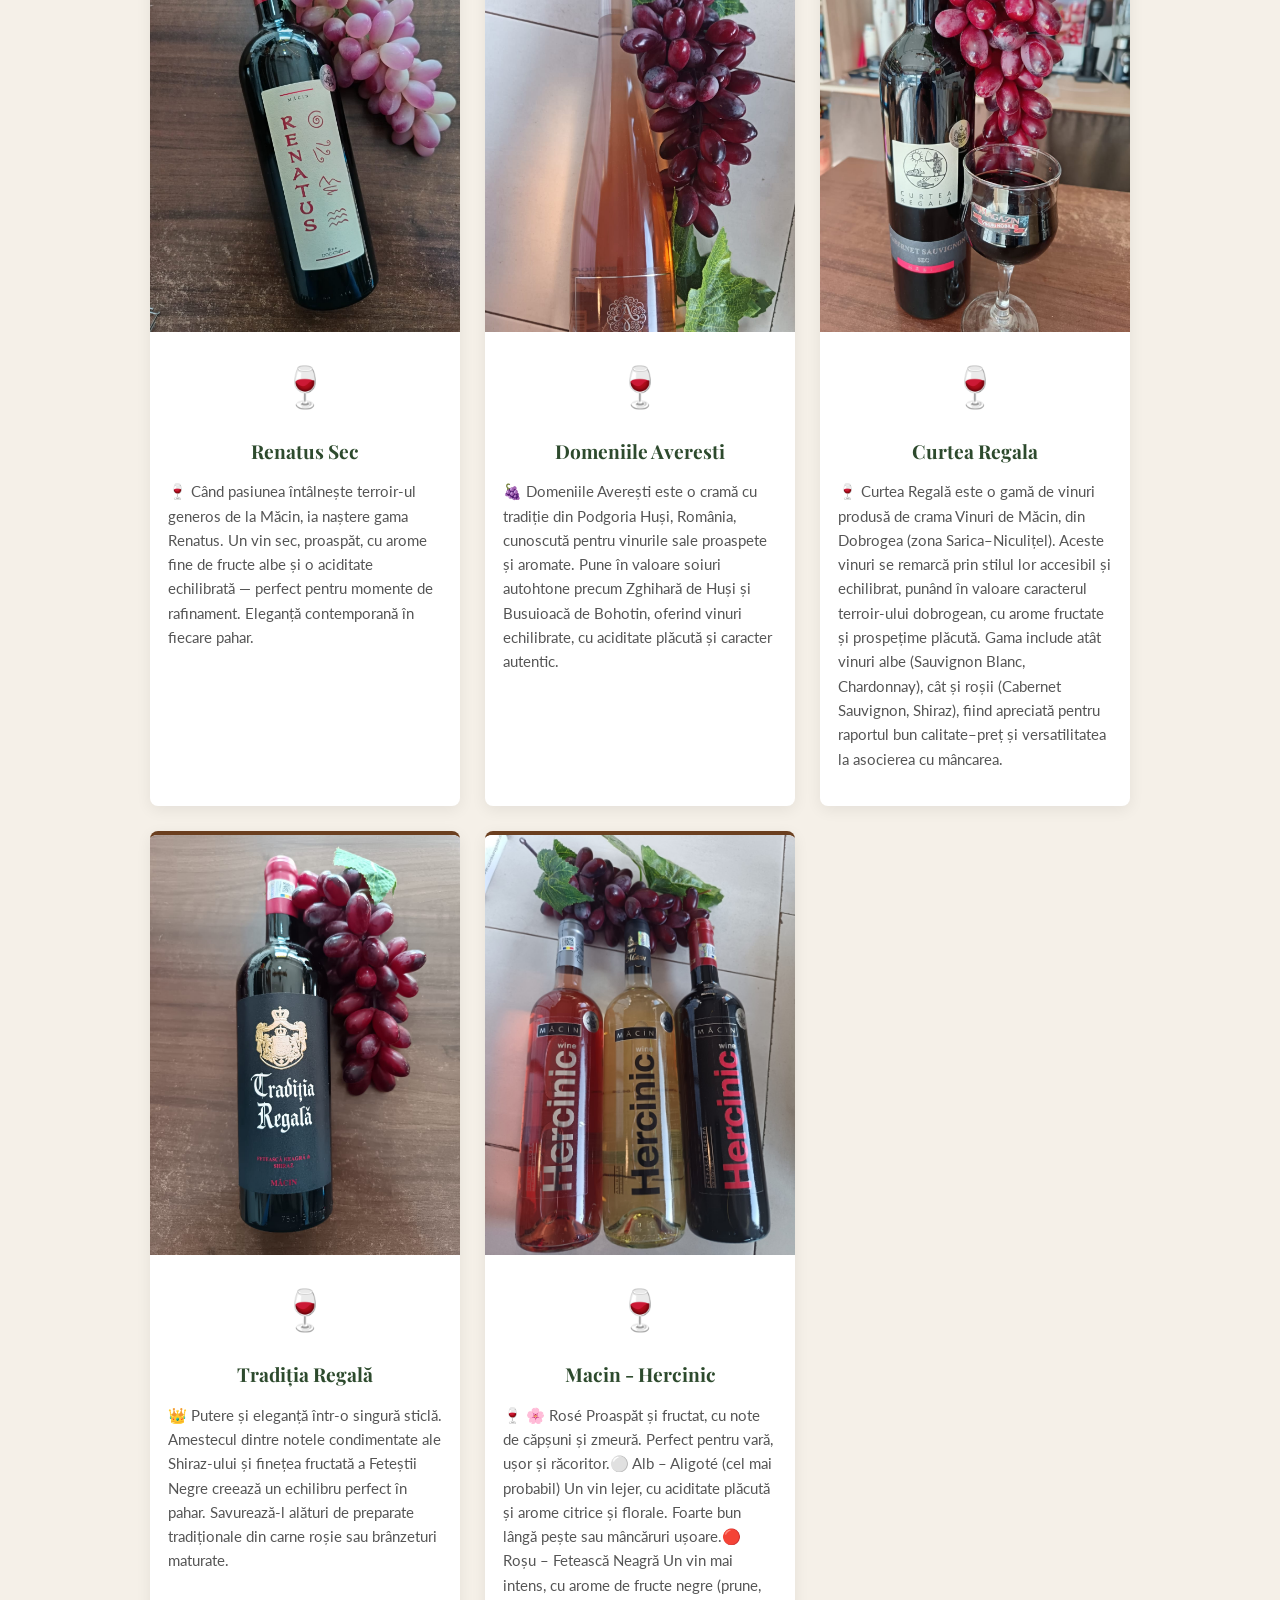
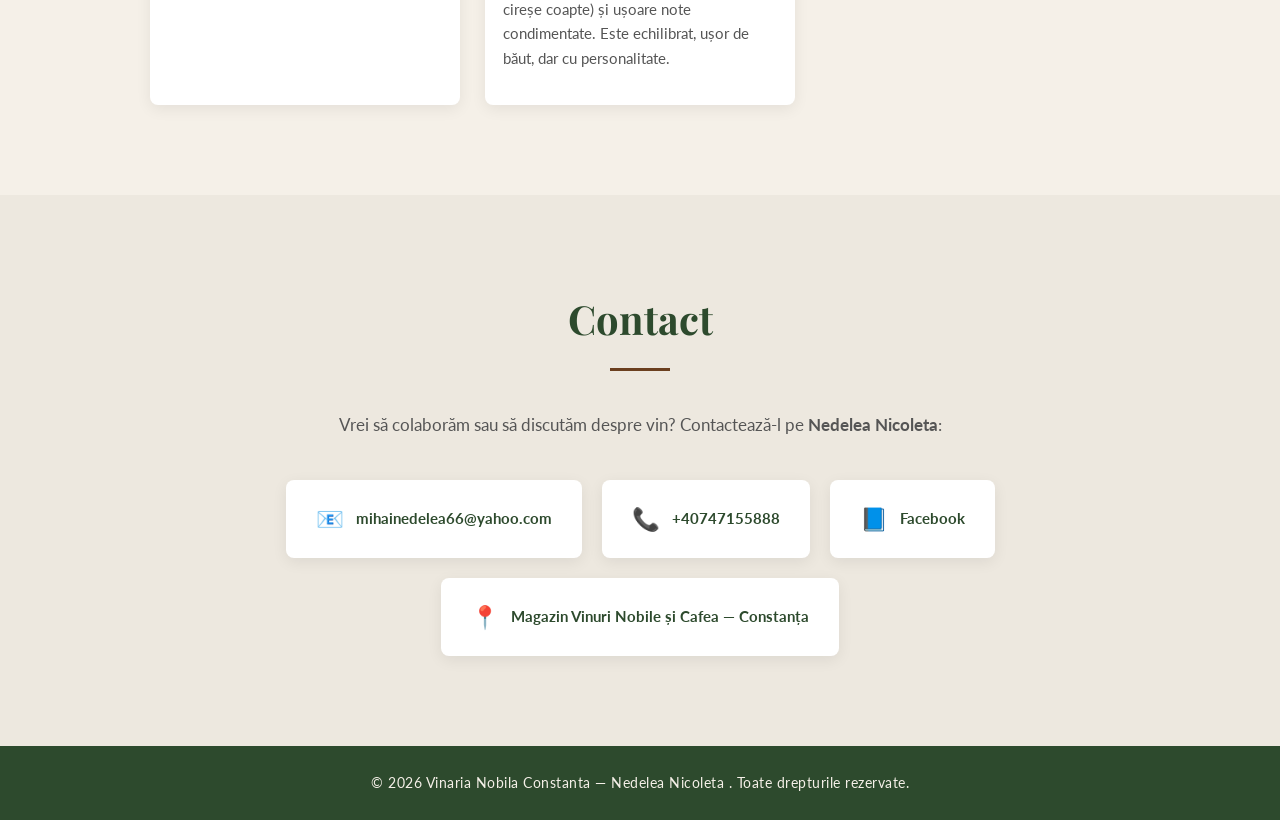
==== commit 4151140a: "Update index.html" ====
--- a/index.html
+++ b/index.html
@@ -42,7 +42,7 @@
     <section id="despre" class="sectiune">
         <h2>Despre</h2>
         <div class="despre-text">
-            <p>Activăm în domeniul vinurilor nobile cu o pasiune profundă pentru terroir, soiuri și producători autentici. Am vizitat zeci de crame din România și din Europa.</p>
+            <p>Activăm în domeniul vinurilor nobile cu o pasiune profundă pentru terroir, soiuri și producători autentici. Am vizitat zeci de crame din România.</p>
             <p>Cred că un vin bun spune o poveste — despre pământ, oameni și timp. Misiunea noastră este să aducem aceste povești mai aproape de cei care iubesc vinul cu adevărat.</p>
             <div class="skills">
                 <span class="skill-tag">Degustare</span>
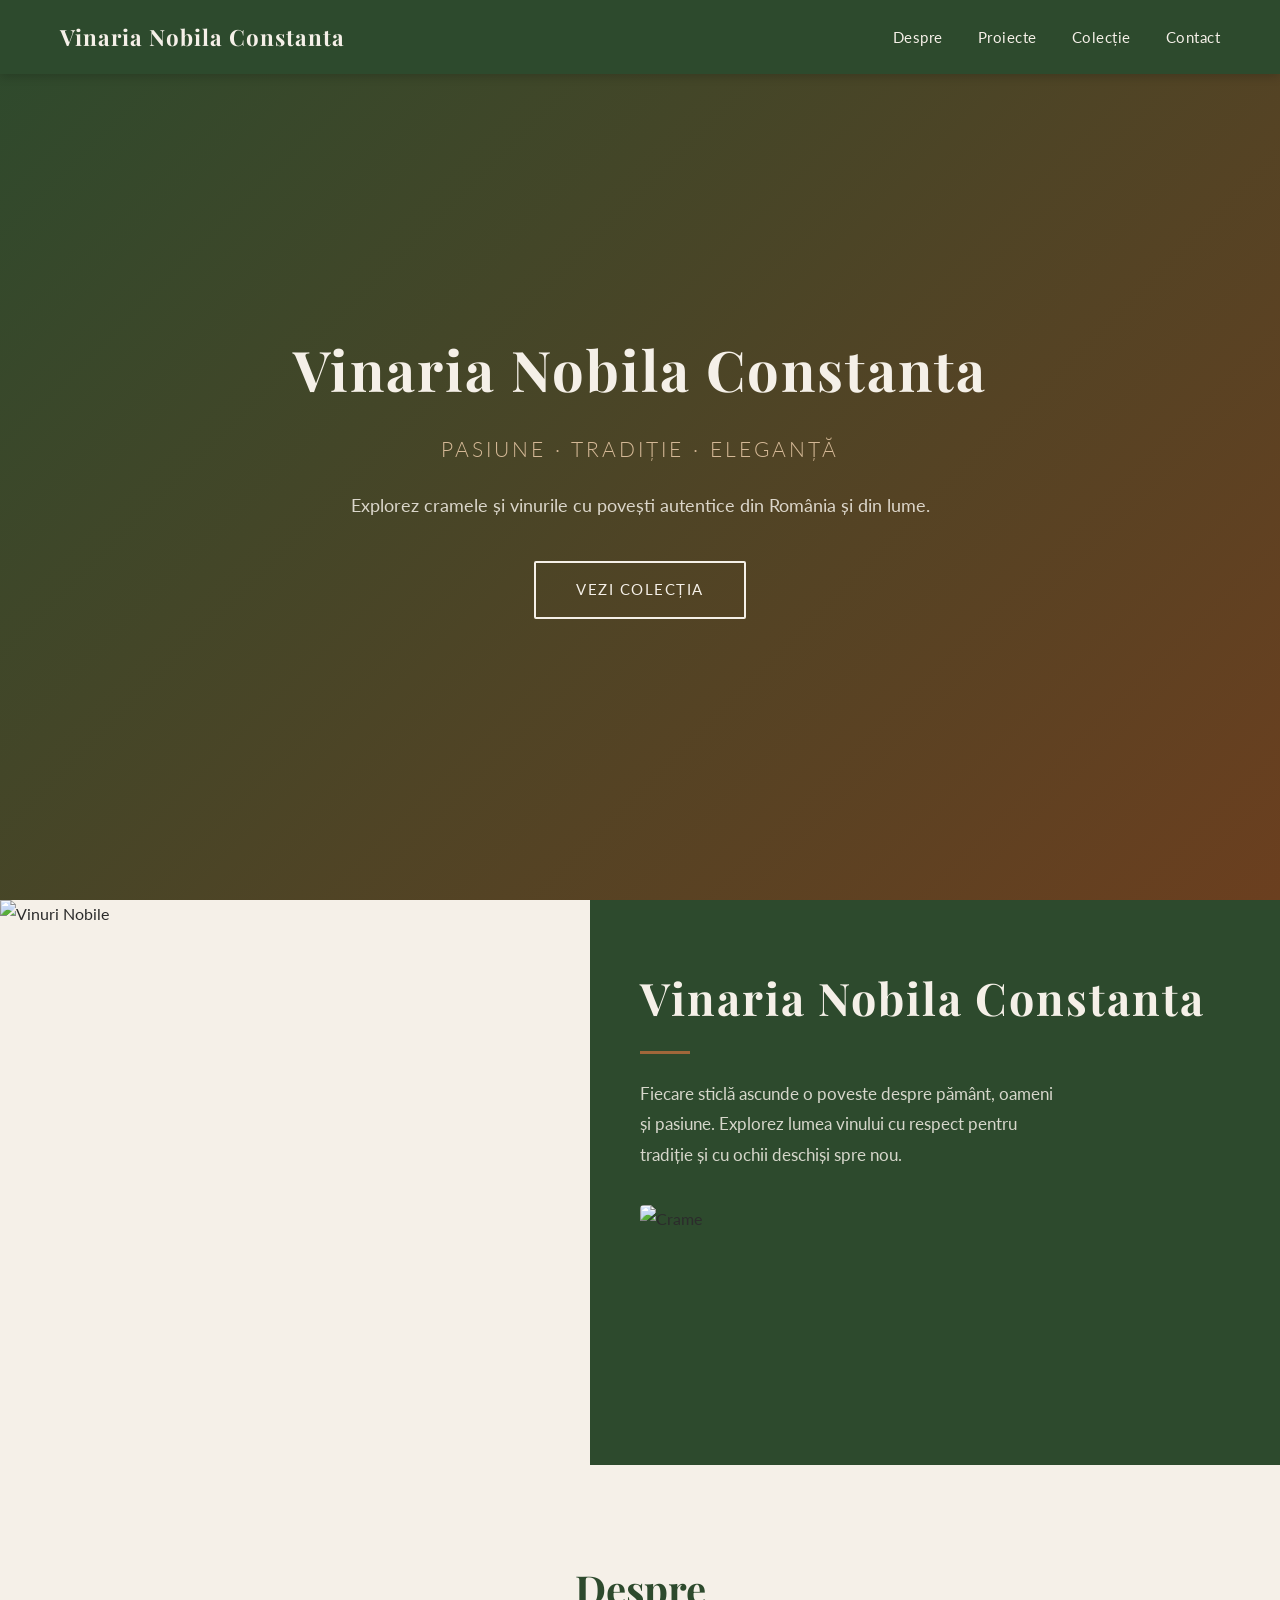
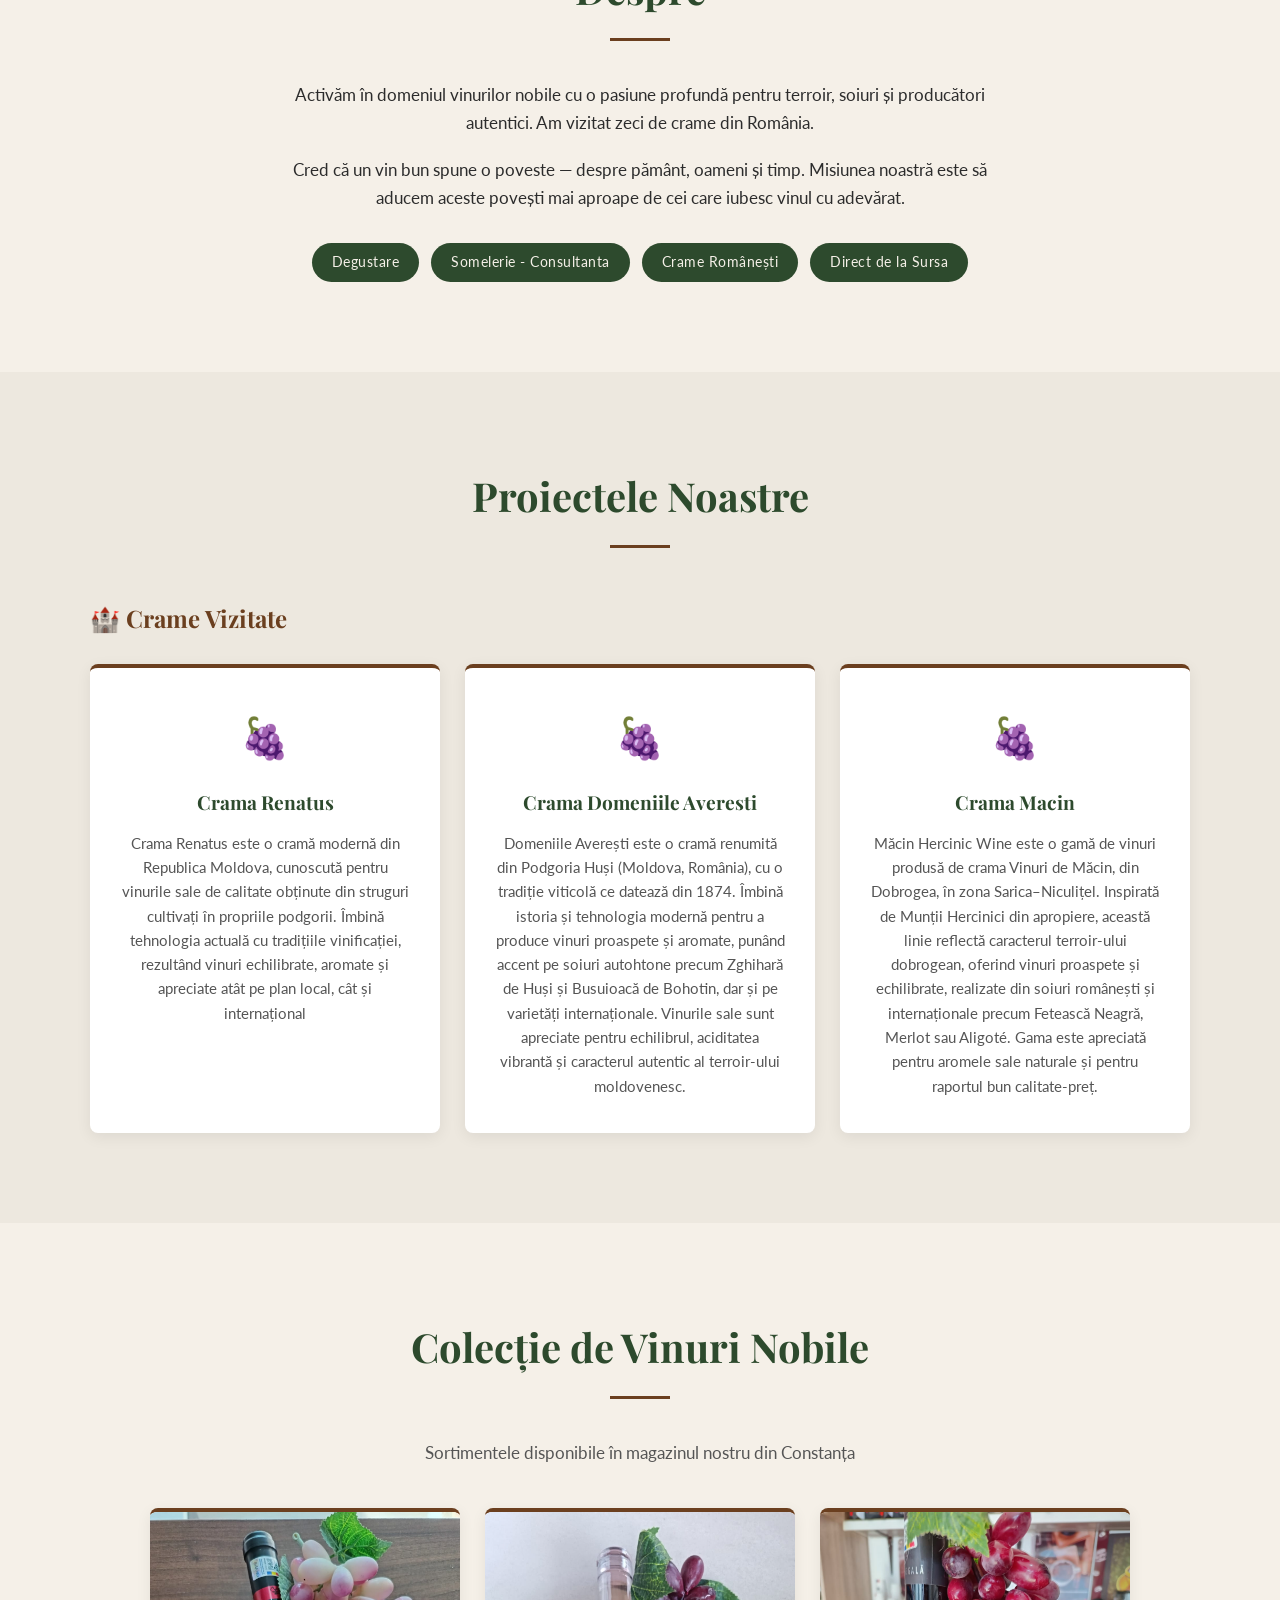
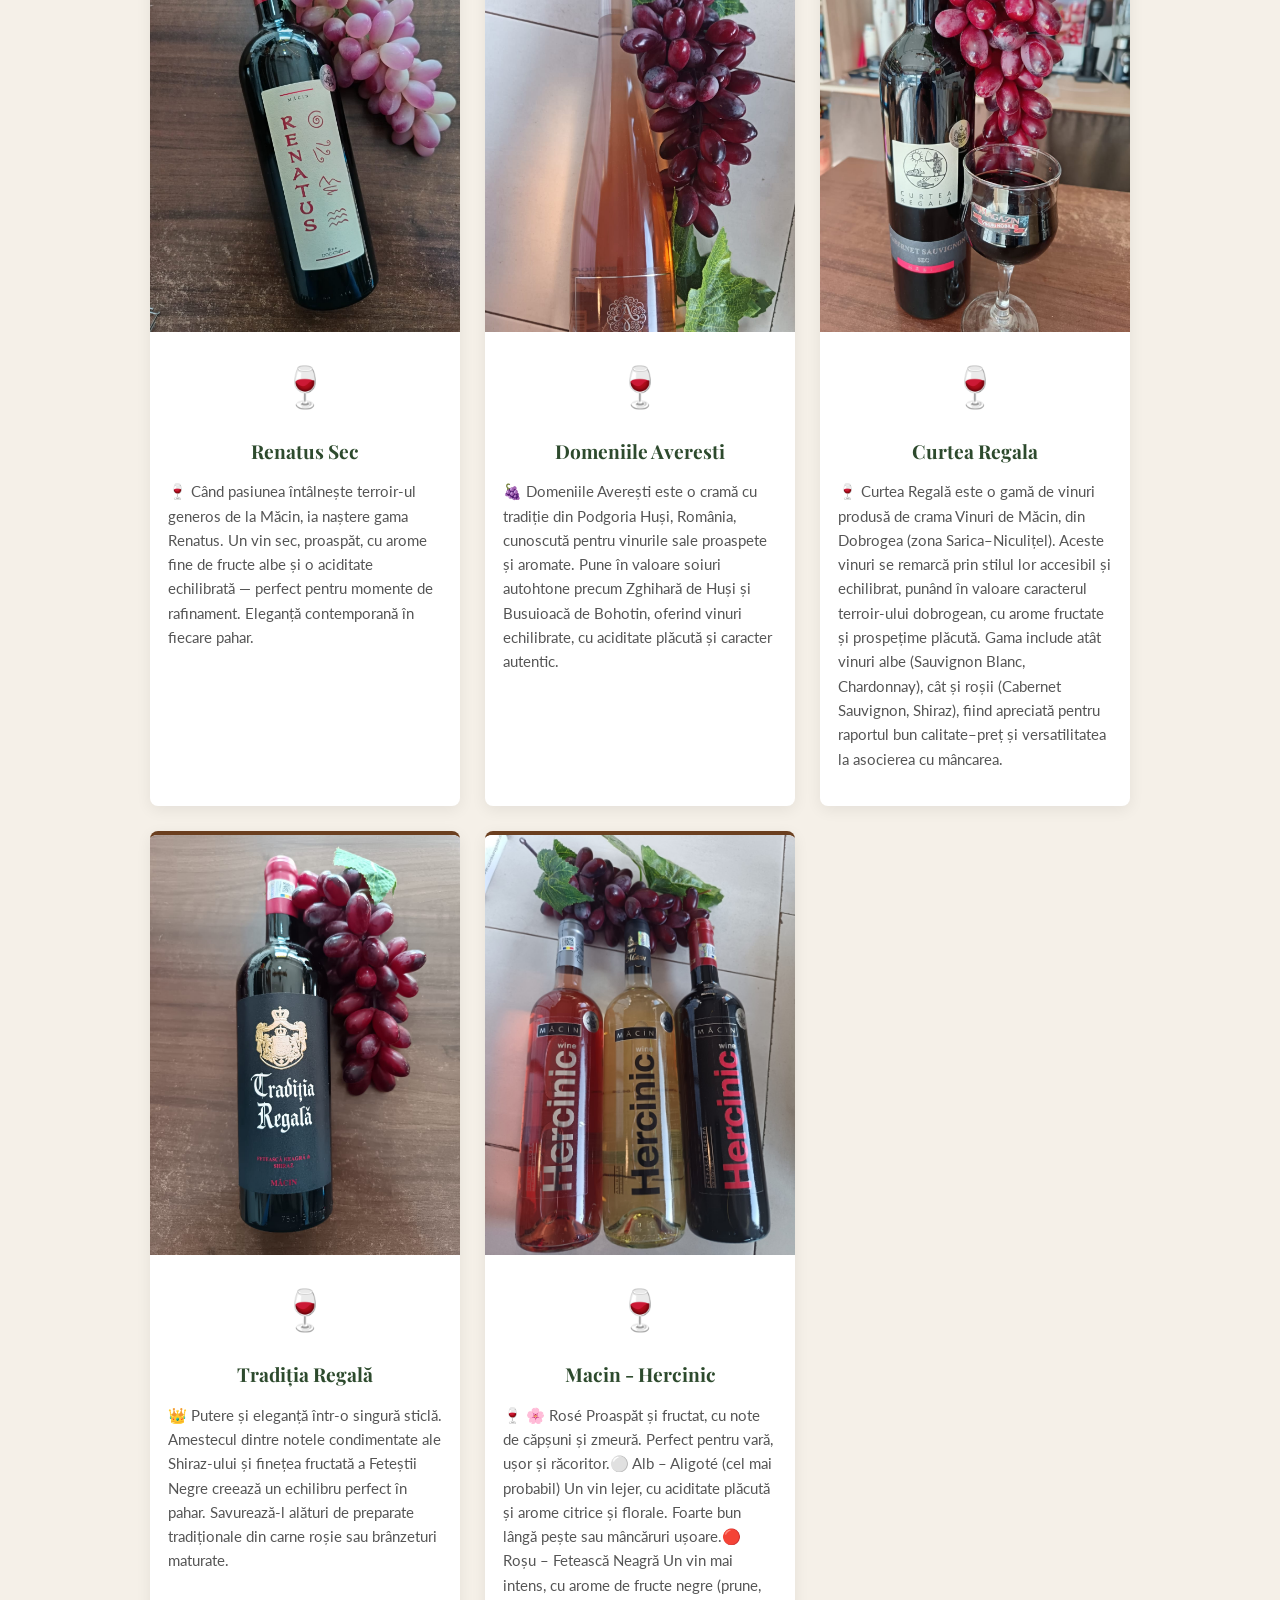
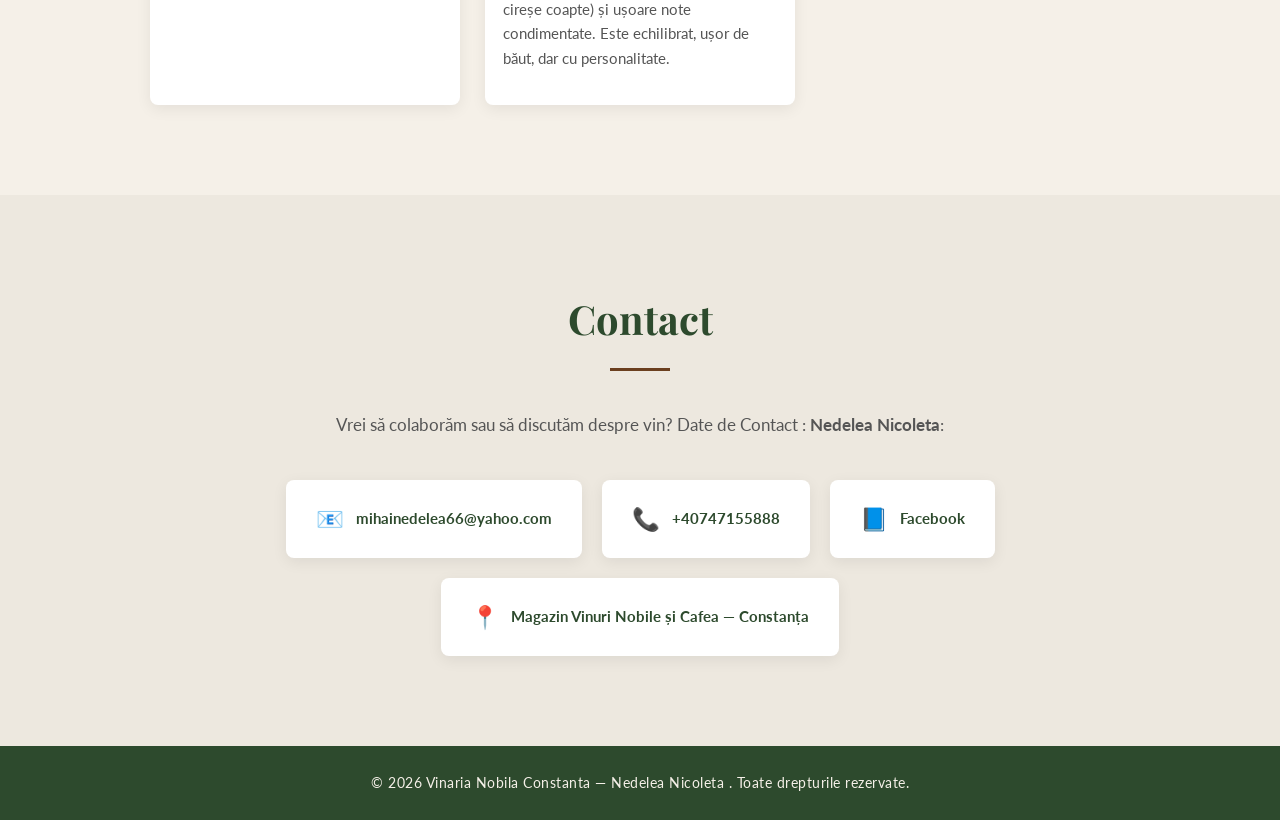
==== commit 04954985: "Update index.html" ====
--- a/index.html
+++ b/index.html
@@ -86,7 +86,7 @@
 
     <section id="contact" class="sectiune sectiune-inchisa">
         <h2>Contact</h2>
-        <p class="contact-intro">Vrei să colaborăm sau să discutăm despre vin? Contactează-l pe <strong>Nedelea Nicoleta</strong>:</p>
+        <p class="contact-intro">Vrei să colaborăm sau să discutăm despre vin? Date de Contact : <strong>Nedelea Nicoleta</strong>:</p>
         <div class="contact-info">
             <div class="contact-item">
                 <span class="contact-icon">📧</span>
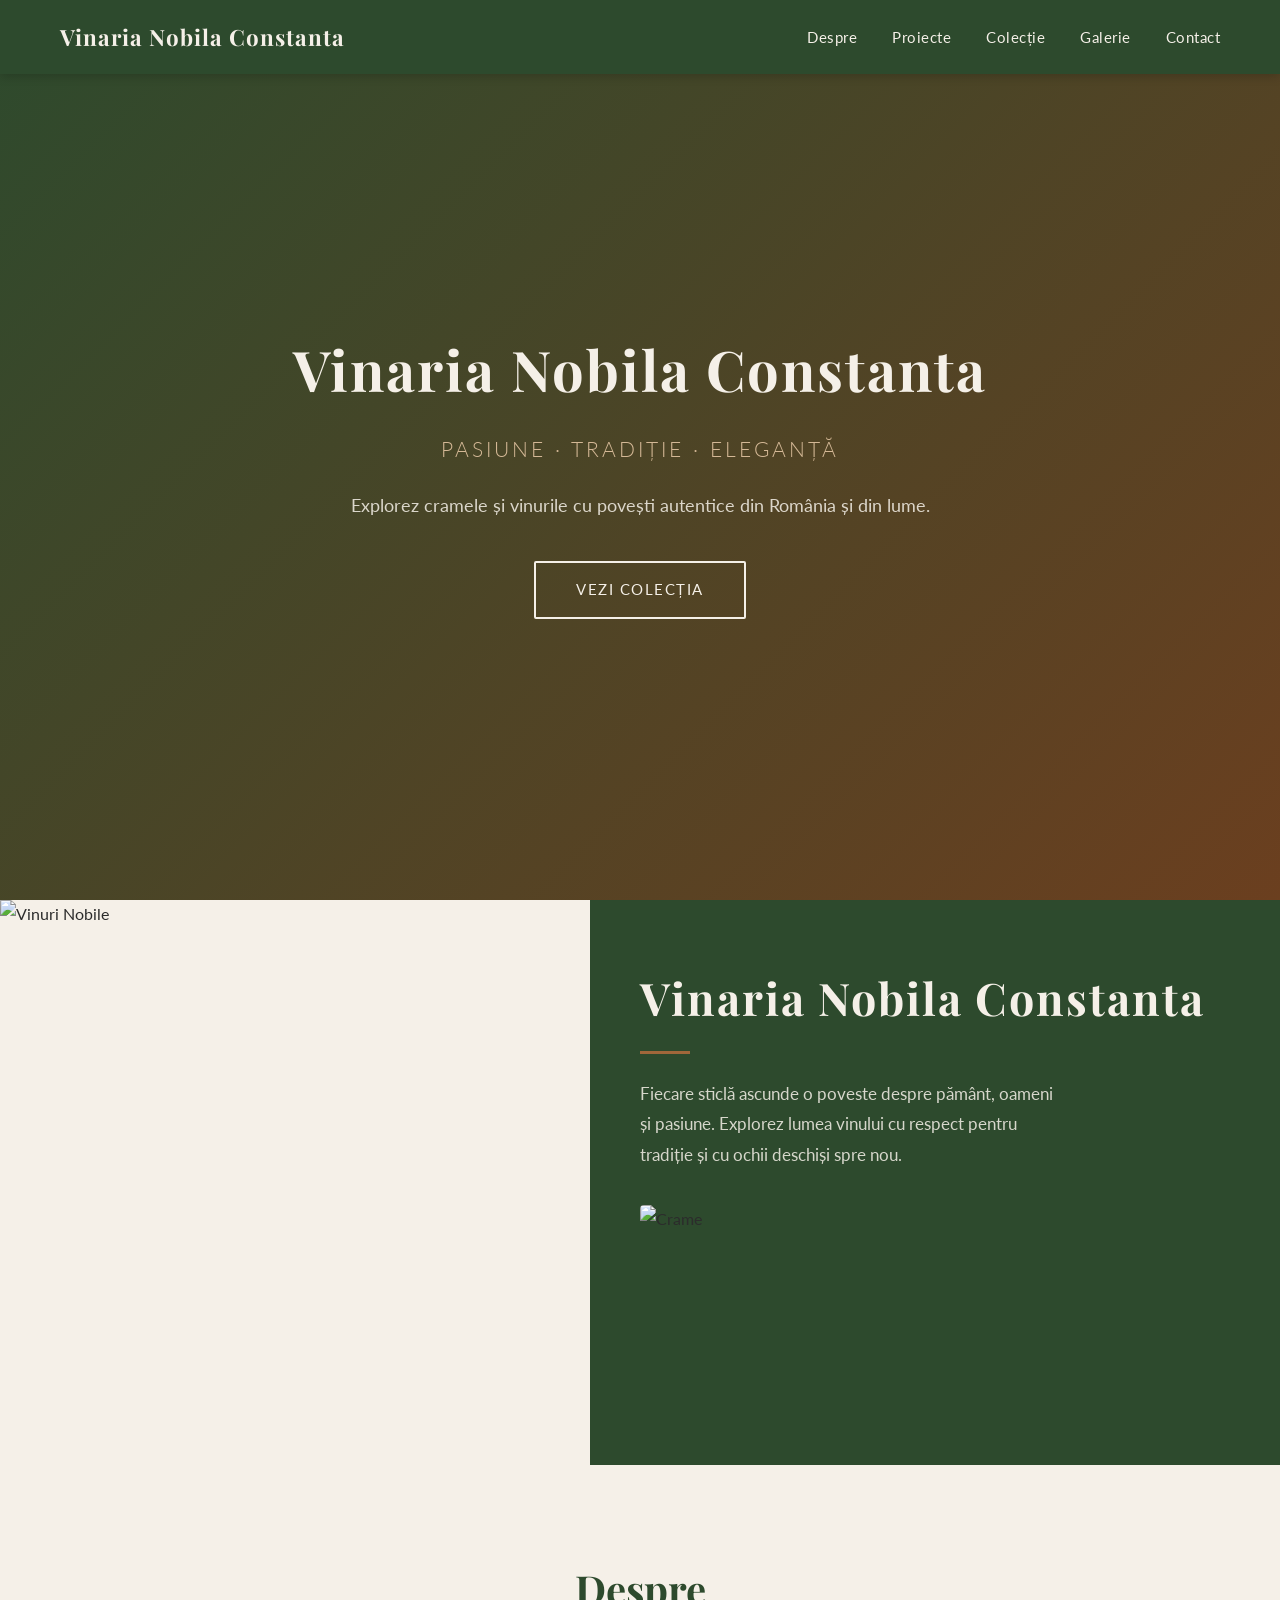
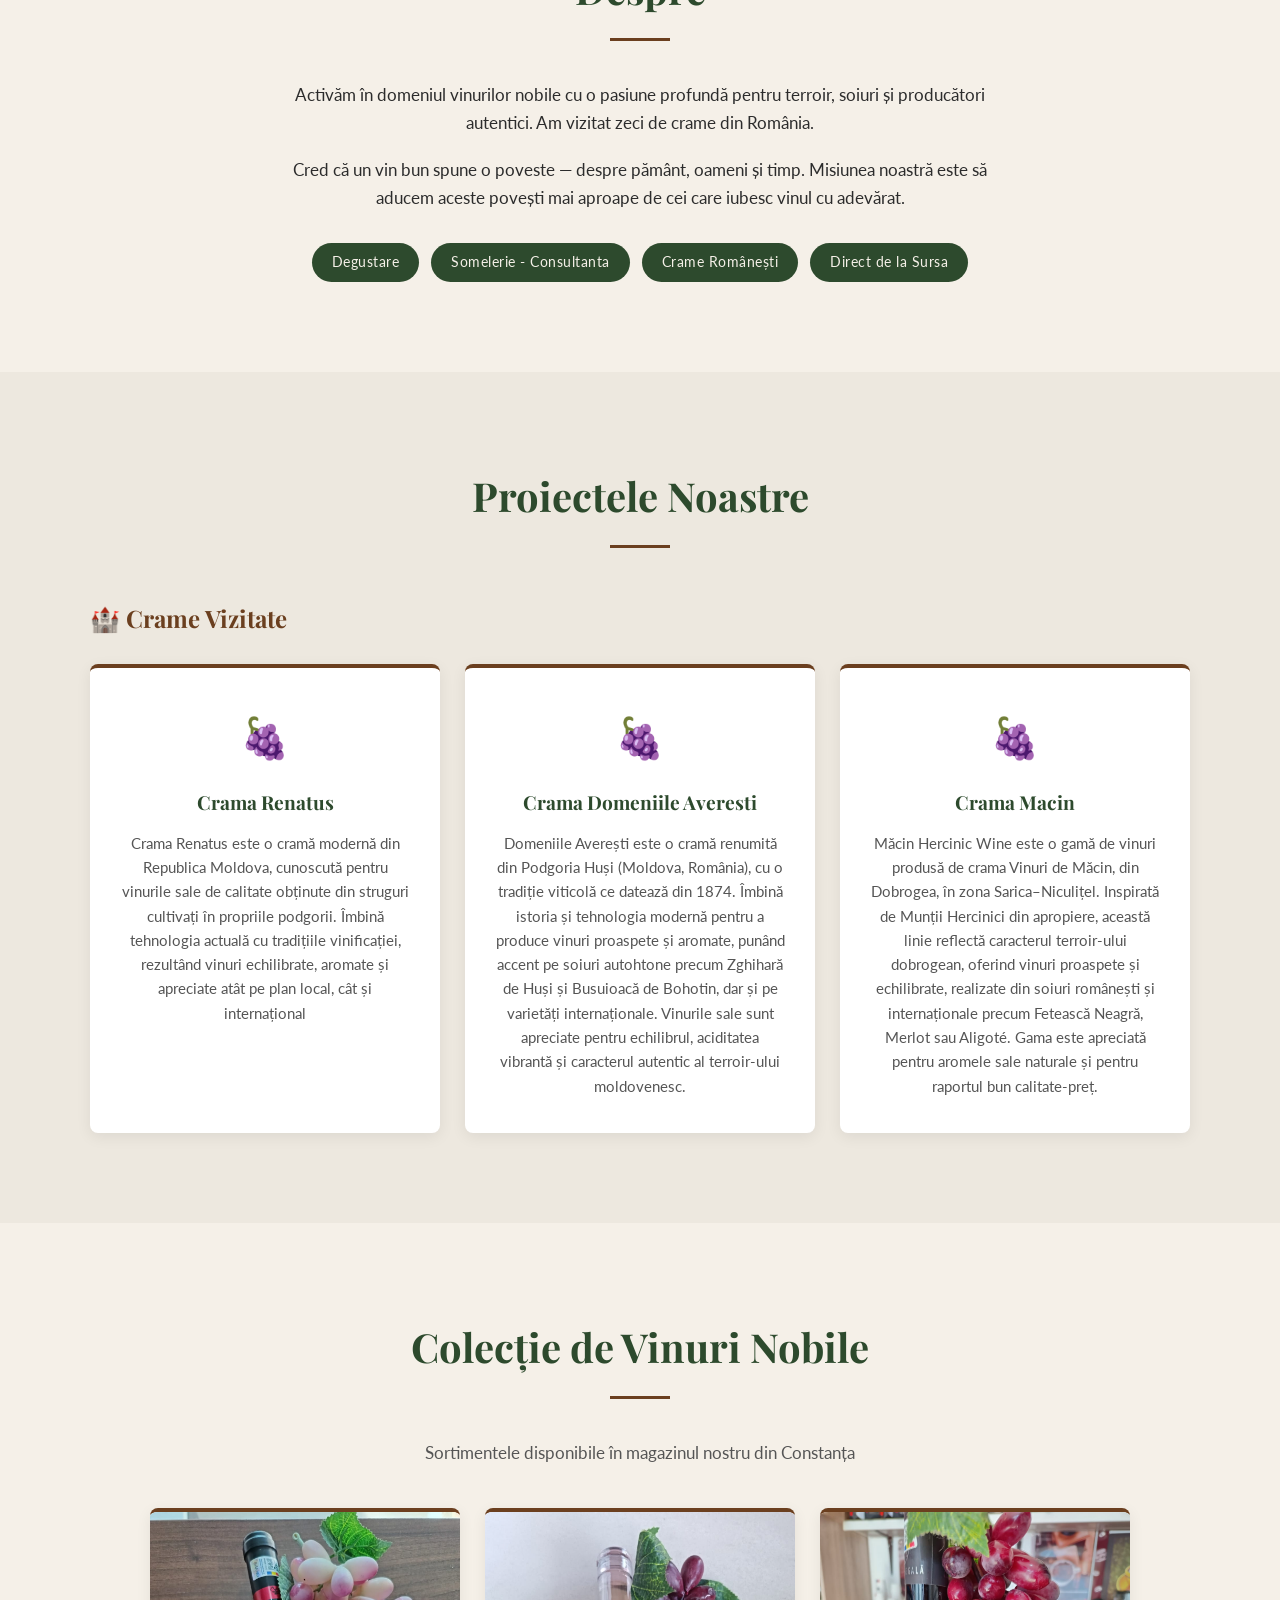
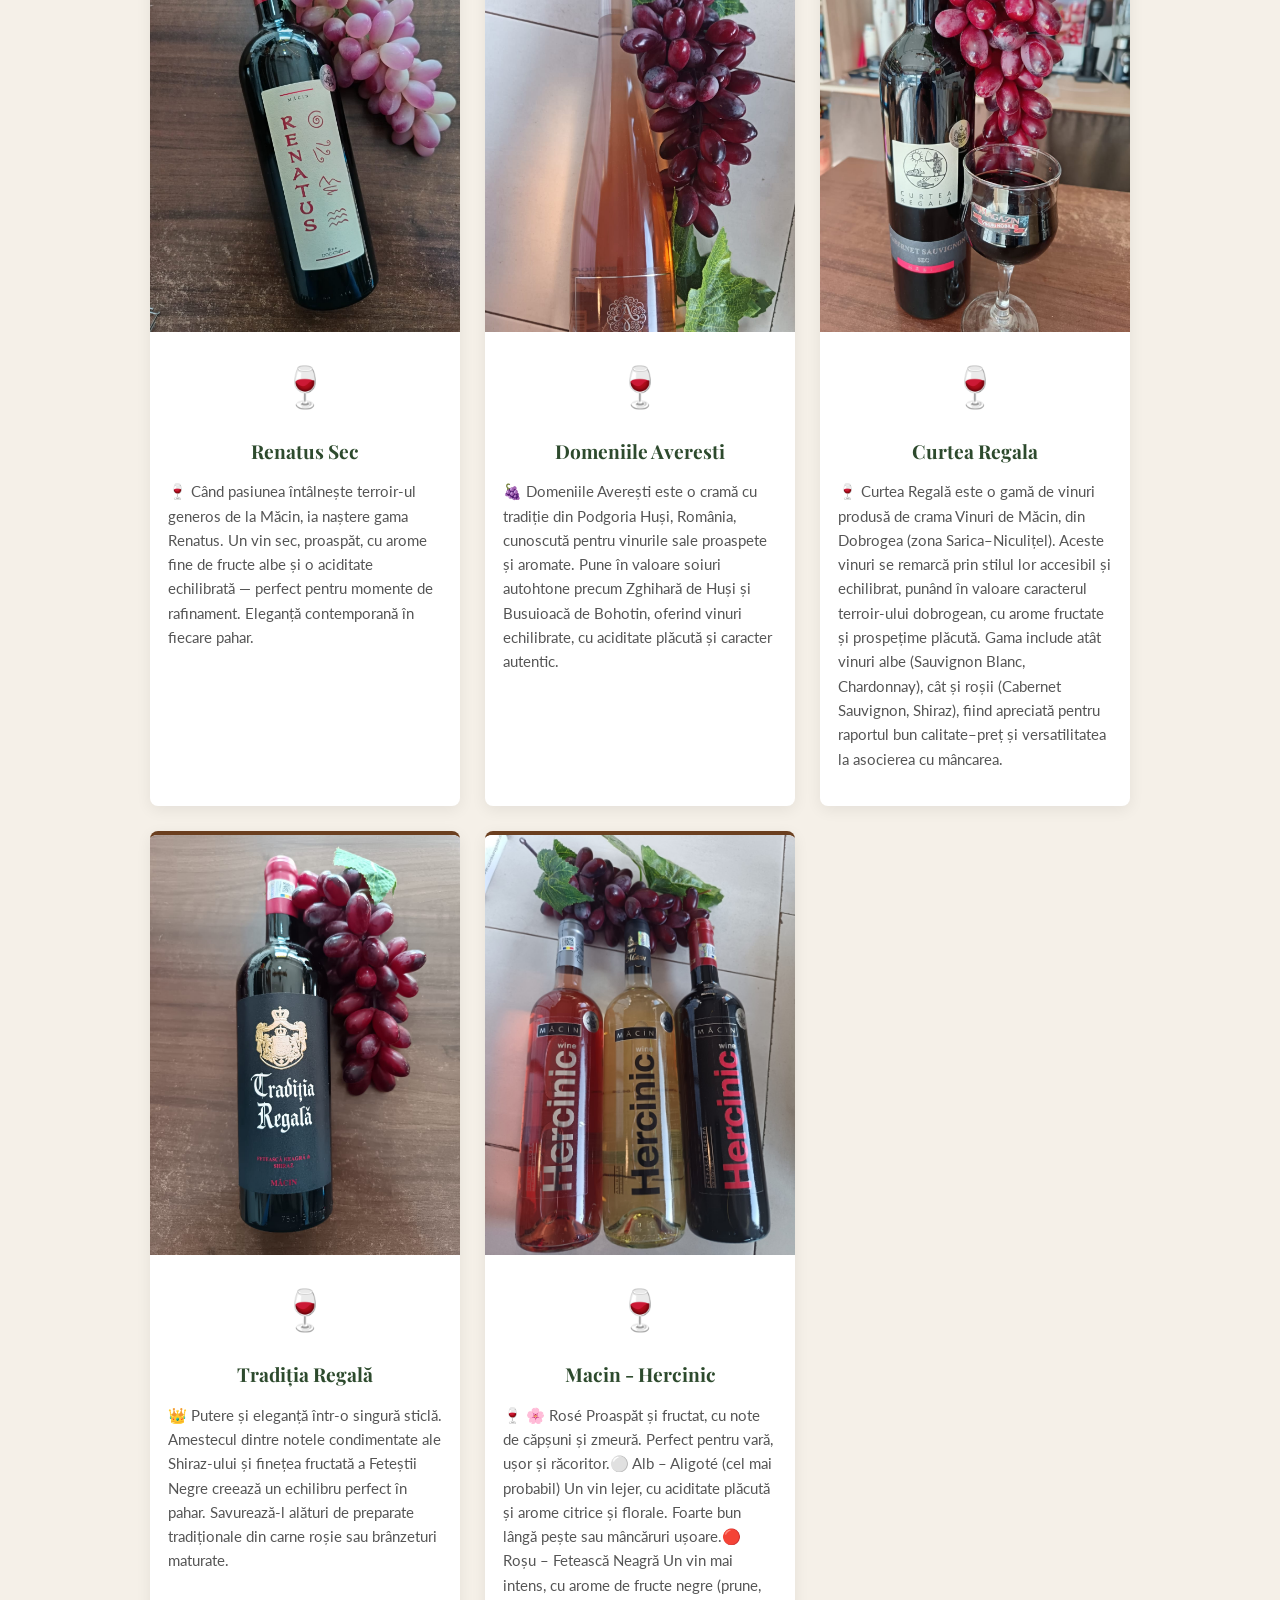
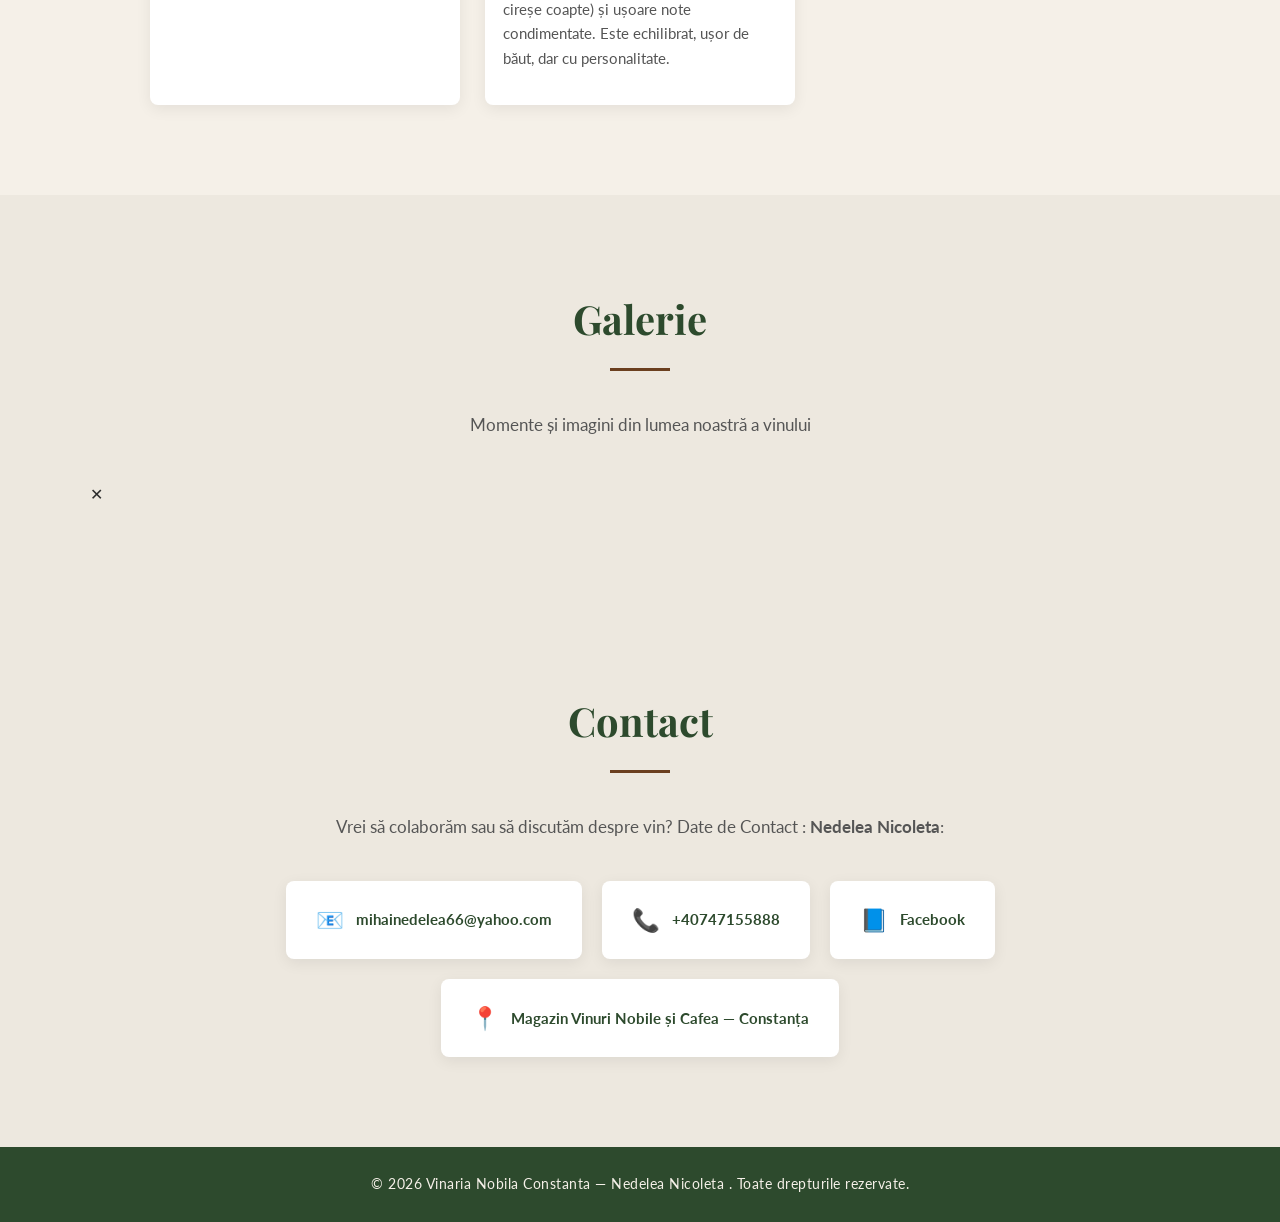
==== commit 277d69e3: "Update index.html" ====
--- a/index.html
+++ b/index.html
@@ -15,6 +15,7 @@
             <li><a href="#despre">Despre</a></li>
             <li><a href="#proiecte">Proiecte</a></li>
             <li><a href="#colectie">Colecție</a></li>
+            <li><a href="#galerie">Galerie</a></li>
             <li><a href="#contact">Contact</a></li>
         </ul>
     </nav>
@@ -84,6 +85,31 @@
         </div>
     </section>
 
+    <!-- ===== GALERIE ===== -->
+    <!--
+        CUM SA ADAUGI IMAGINI IN GALERIE:
+        Deschide fisierul "galerie.txt" si adauga imagini in formatul:
+
+        TITLU: Numele imaginii
+        IMAGINE: imagini/numele_fisierului.jpg
+
+        Fiecare imagine separata printr-o linie goala.
+        Poti folosi si linkuri externe: IMAGINE: https://...
+    -->
+    <section id="galerie" class="sectiune sectiune-inchisa">
+        <h2>Galerie</h2>
+        <p class="contact-intro">Momente și imagini din lumea noastră a vinului</p>
+        <div class="galerie-grid" id="galerie-grid">
+            <!-- Imaginile se incarca automat din galerie.txt -->
+        </div>
+        <!-- Lightbox pentru marirea imaginilor -->
+        <div class="lightbox" id="lightbox">
+            <span class="lightbox-close" id="lightbox-close">✕</span>
+            <img src="" alt="" id="lightbox-img" />
+            <p class="lightbox-titlu" id="lightbox-titlu"></p>
+        </div>
+    </section>
+
     <section id="contact" class="sectiune sectiune-inchisa">
         <h2>Contact</h2>
         <p class="contact-intro">Vrei să colaborăm sau să discutăm despre vin? Date de Contact : <strong>Nedelea Nicoleta</strong>:</p>
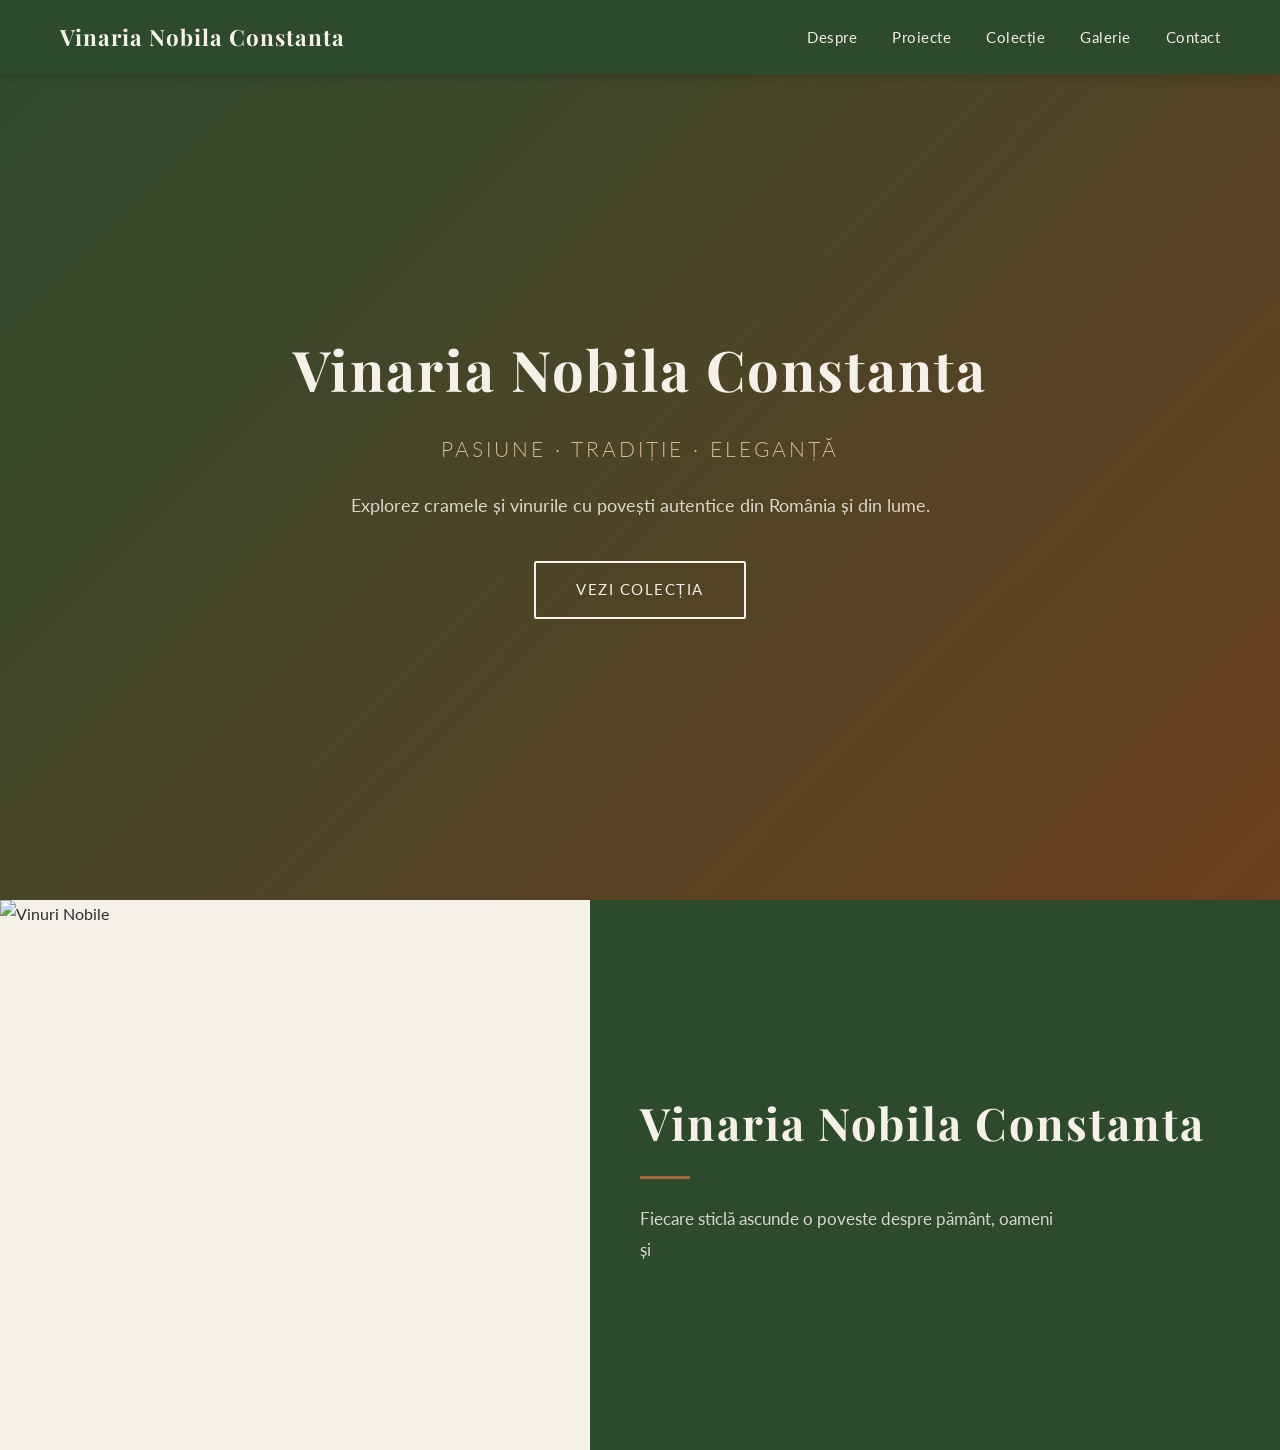
==== commit d3dcdfa9: "Update index.html" ====
--- a/index.html
+++ b/index.html
@@ -4,6 +4,16 @@
     <meta charset="UTF-8">
     <meta name="viewport" content="width=device-width, initial-scale=1.0">
     <title>Vinaria Nobila Constanta</title>
+
+    <!-- ===== PREVIZUALIZARE LINK (WhatsApp, Facebook, etc.) ===== -->
+    <meta property="og:title" content="Vinaria Nobila Constanta" />
+    <meta property="og:description" content="Pasiune · Tradiție · Eleganță — Vinuri nobile din România, direct de la sursă." />
+    <meta property="og:image" content="https://images.unsplash.com/photo-1630264036470-6016f6598114?q=80&w=1200&auto=format&fit=crop" />
+    <meta property="og:type" content="website" />
+
+    <!-- ===== PENTRU GOOGLE ===== -->
+    <meta name="description" content="Pasiune · Tradiție · Eleganță — Vinuri nobile din România, direct de la sursă." />
+
     <link rel="stylesheet" href="style.css">
     <link href="https://fonts.googleapis.com/css2?family=Playfair+Display:wght@400;700&family=Lato:wght@300;400;700&display=swap" rel="stylesheet">
 </head>
@@ -35,108 +45,4 @@
         </div>
         <div class="banner-txt">
             <h2>Vinaria Nobila Constanta</h2>
-            <p>Fiecare sticlă ascunde o poveste despre pământ, oameni și pasiune. Explorez lumea vinului cu respect pentru tradiție și cu ochii deschiși spre nou.</p>
-            <img src="https://images.unsplash.com/photo-1637181155600-f4487dabf8ba?q=80&w=1170&auto=format&fit=crop" alt="Crame" class="banner-img2" />
-        </div>
-    </section>
-
-    <section id="despre" class="sectiune">
-        <h2>Despre</h2>
-        <div class="despre-text">
-            <p>Activăm în domeniul vinurilor nobile cu o pasiune profundă pentru terroir, soiuri și producători autentici. Am vizitat zeci de crame din România.</p>
-            <p>Cred că un vin bun spune o poveste — despre pământ, oameni și timp. Misiunea noastră este să aducem aceste povești mai aproape de cei care iubesc vinul cu adevărat.</p>
-            <div class="skills">
-                <span class="skill-tag">Degustare</span>
-                <span class="skill-tag">Somelerie - Consultanta</span>
-                <span class="skill-tag">Crame Românești</span>
-                <span class="skill-tag">Direct de la Sursa</span>
-            </div>
-        </div>
-    </section>
-
-    <section id="proiecte" class="sectiune sectiune-inchisa">
-        <h2>Proiectele Noastre</h2>
-        <h3 class="sub-titlu-sectiune">🏰 Crame Vizitate</h3>
-        <div class="carduri">
-            <div class="card">
-                <div class="card-icon">🍇</div>
-                <h4>Crama Renatus</h4>
-                <p>Crama Renatus este o cramă modernă din Republica Moldova, cunoscută pentru vinurile sale de calitate obținute din struguri cultivați în propriile podgorii. Îmbină tehnologia actuală cu tradițiile vinificației, rezultând vinuri echilibrate, aromate și apreciate atât pe plan local, cât și internațional</p>
-            </div>
-            <div class="card">
-                <div class="card-icon">🍇</div>
-                <h4>Crama Domeniile Averesti</h4>
-                <p>Domeniile Averești este o cramă renumită din Podgoria Huși (Moldova, România), cu o tradiție viticolă ce datează din 1874. Îmbină istoria și tehnologia modernă pentru a produce vinuri proaspete și aromate, punând accent pe soiuri autohtone precum Zghihară de Huși și Busuioacă de Bohotin, dar și pe varietăți internaționale. Vinurile sale sunt apreciate pentru echilibrul, aciditatea vibrantă și caracterul autentic al terroir-ului moldovenesc.</p>
-            </div>
-            <div class="card">
-                <div class="card-icon">🍇</div>
-                <h4>Crama Macin</h4>
-                <p>Măcin Hercinic Wine este o gamă de vinuri produsă de crama Vinuri de Măcin, din Dobrogea, în zona Sarica–Niculițel. Inspirată de Munții Hercinici din apropiere, această linie reflectă caracterul terroir-ului dobrogean, oferind vinuri proaspete și echilibrate, realizate din soiuri românești și internaționale precum Fetească Neagră, Merlot sau Aligoté. Gama este apreciată pentru aromele sale naturale și pentru raportul bun calitate-preț.</p>
-            </div>
-        </div>
-    </section>
-
-    <!-- COLECTIE VINURI -->
-    <section id="colectie" class="sectiune">
-        <h2>Colecție de Vinuri Nobile</h2>
-        <p class="contact-intro">Sortimentele disponibile în magazinul nostru din Constanța</p>
-        <div class="carduri" id="lista-vinuri">
-            <!-- Vinurile se incarca automat din vinuri.json -->
-        </div>
-    </section>
-
-    <!-- ===== GALERIE ===== -->
-    <!--
-        CUM SA ADAUGI IMAGINI IN GALERIE:
-        Deschide fisierul "galerie.txt" si adauga imagini in formatul:
-
-        TITLU: Numele imaginii
-        IMAGINE: imagini/numele_fisierului.jpg
-
-        Fiecare imagine separata printr-o linie goala.
-        Poti folosi si linkuri externe: IMAGINE: https://...
-    -->
-    <section id="galerie" class="sectiune sectiune-inchisa">
-        <h2>Galerie</h2>
-        <p class="contact-intro">Momente și imagini din lumea noastră a vinului</p>
-        <div class="galerie-grid" id="galerie-grid">
-            <!-- Imaginile se incarca automat din galerie.txt -->
-        </div>
-        <!-- Lightbox pentru marirea imaginilor -->
-        <div class="lightbox" id="lightbox">
-            <span class="lightbox-close" id="lightbox-close">✕</span>
-            <img src="" alt="" id="lightbox-img" />
-            <p class="lightbox-titlu" id="lightbox-titlu"></p>
-        </div>
-    </section>
-
-    <section id="contact" class="sectiune sectiune-inchisa">
-        <h2>Contact</h2>
-        <p class="contact-intro">Vrei să colaborăm sau să discutăm despre vin? Date de Contact : <strong>Nedelea Nicoleta</strong>:</p>
-        <div class="contact-info">
-            <div class="contact-item">
-                <span class="contact-icon">📧</span>
-                <a href="mailto:mihainedelea66@yahoo.com">mihainedelea66@yahoo.com</a>
-            </div>
-            <div class="contact-item">
-                <span class="contact-icon">📞</span>
-                <a href="tel:+40747155888">+40747155888</a>
-            </div>
-            <div class="contact-item">
-                <span class="contact-icon">📘</span>
-                <a href="https://www.facebook.com/share/14fEykyYDjQ/" target="_blank">Facebook</a>
-            </div>
-            <div class="contact-item">
-                <span class="contact-icon">📍</span>
-                <a href="https://www.google.com/maps/place/MagazinVinuriNobileSiCafea/@44.1778084,28.6368561,17z/data=!4m14!1m7!3m6!1s0x40bae54a6ddf268d:0xa01119f9b75af8a1!2sMagazinVinuriNobileSiCafea!8m2!3d44.1778232!4d28.6373272!16s%2Fg%2F11mzc6659t!3m5!1s0x40bae54a6ddf268d:0xa01119f9b75af8a1!8m2!3d44.1778232!4d28.6373272!16s%2Fg%2F11mzc6659t?entry=ttu&g_ep=EgoyMDI2MDYxNi4wIKXMDSoASAFQAw%3D%3D" target="_blank">Magazin Vinuri Nobile și Cafea — Constanța</a>
-            </div>
-        </div>
-    </section>
-
-    <footer>
-        <p>© 2026 Vinaria Nobila Constanta — Nedelea Nicoleta . Toate drepturile rezervate.</p>
-    </footer>
-
-    <script src="script.js"></script>
-</body>
-</html>
+            <p>Fiecare sticlă ascunde o poveste despre pământ, oameni și
--- a/style.css
+++ b/style.css
@@ -404,3 +404,116 @@
     color: #555;
     line-height: 1.7;
 }
+
+/* ===== GALERIE ===== */
+.galerie-grid {
+    display: grid;
+    grid-template-columns: repeat(auto-fill, minmax(280px, 1fr));
+    gap: 16px;
+    max-width: 1100px;
+    margin: 0 auto;
+}
+
+.galerie-item {
+    position: relative;
+    overflow: hidden;
+    border-radius: 8px;
+    cursor: pointer;
+    box-shadow: 0 4px 15px rgba(0,0,0,0.10);
+    aspect-ratio: 4/3;
+    background-color: #d8d0c5;
+}
+
+.galerie-item img {
+    width: 100%;
+    height: 100%;
+    object-fit: cover;
+    display: block;
+    transition: transform 0.4s ease;
+}
+
+.galerie-item:hover img {
+    transform: scale(1.07);
+}
+
+.galerie-overlay {
+    position: absolute;
+    bottom: 0;
+    left: 0;
+    right: 0;
+    background: linear-gradient(transparent, rgba(45, 74, 45, 0.85));
+    color: var(--crem);
+    padding: 20px 16px 14px;
+    font-family: 'Playfair Display', serif;
+    font-size: 1rem;
+    opacity: 0;
+    transition: opacity 0.3s ease;
+}
+
+.galerie-item:hover .galerie-overlay {
+    opacity: 1;
+}
+
+/* ===== LIGHTBOX ===== */
+.lightbox {
+    display: none;
+    position: fixed;
+    top: 0; left: 0;
+    width: 100%; height: 100%;
+    background: rgba(0,0,0,0.88);
+    z-index: 9999;
+    justify-content: center;
+    align-items: center;
+    flex-direction: column;
+    padding: 30px;
+}
+
+.lightbox.activ {
+    display: flex;
+}
+
+.lightbox img {
+    max-width: 90vw;
+    max-height: 80vh;
+    object-fit: contain;
+    border-radius: 6px;
+    box-shadow: 0 10px 40px rgba(0,0,0,0.5);
+}
+
+.lightbox-titlu {
+    color: var(--crem);
+    font-family: 'Playfair Display', serif;
+    font-size: 1.2rem;
+    margin-top: 18px;
+    text-align: center;
+}
+
+.lightbox-close {
+    position: absolute;
+    top: 20px; right: 30px;
+    color: var(--crem);
+    font-size: 2rem;
+    cursor: pointer;
+    line-height: 1;
+    opacity: 0.8;
+    transition: opacity 0.2s;
+}
+
+.lightbox-close:hover {
+    opacity: 1;
+}
+
+.galerie-gol {
+    text-align: center;
+    color: #888;
+    font-size: 1rem;
+    grid-column: 1 / -1;
+    padding: 40px 0;
+}
+
+@media (max-width: 768px) {
+    .galerie-grid {
+        grid-template-columns: repeat(auto-fill, minmax(160px, 1fr));
+        gap: 10px;
+    }
+}
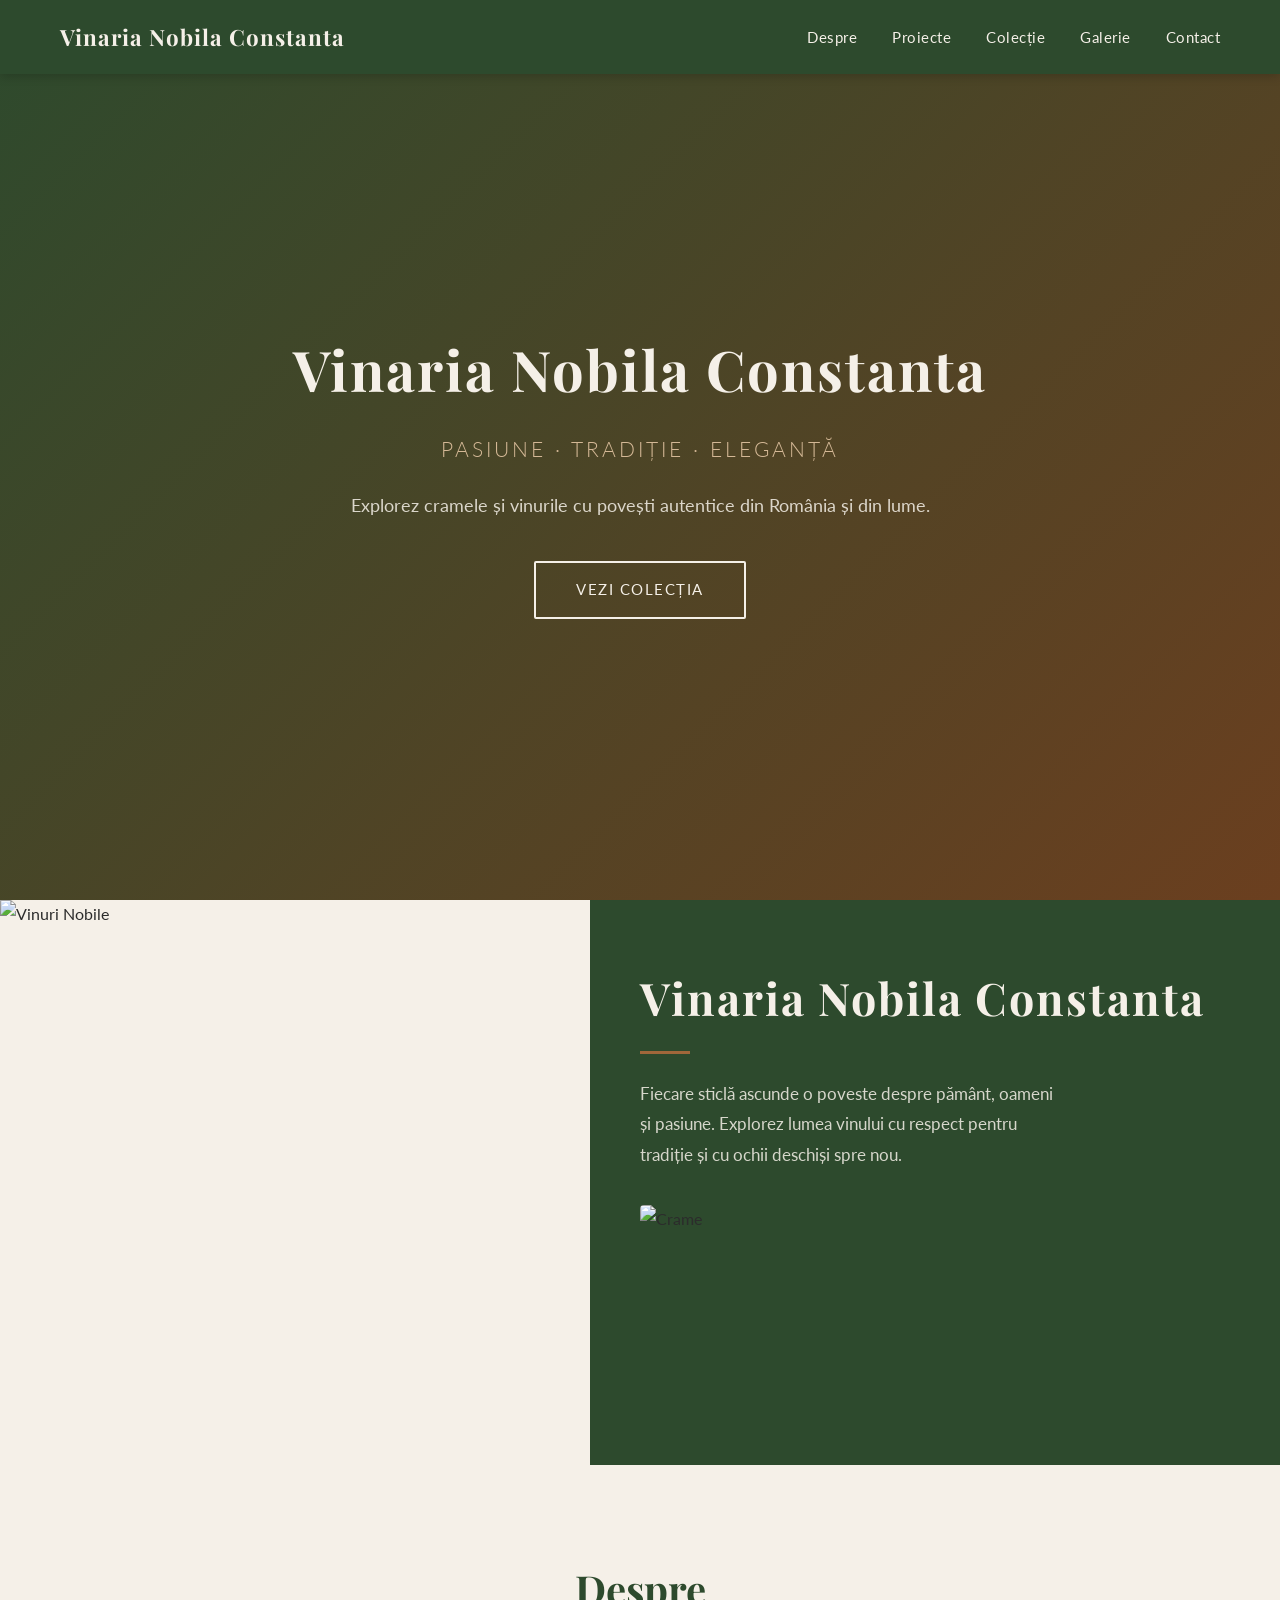
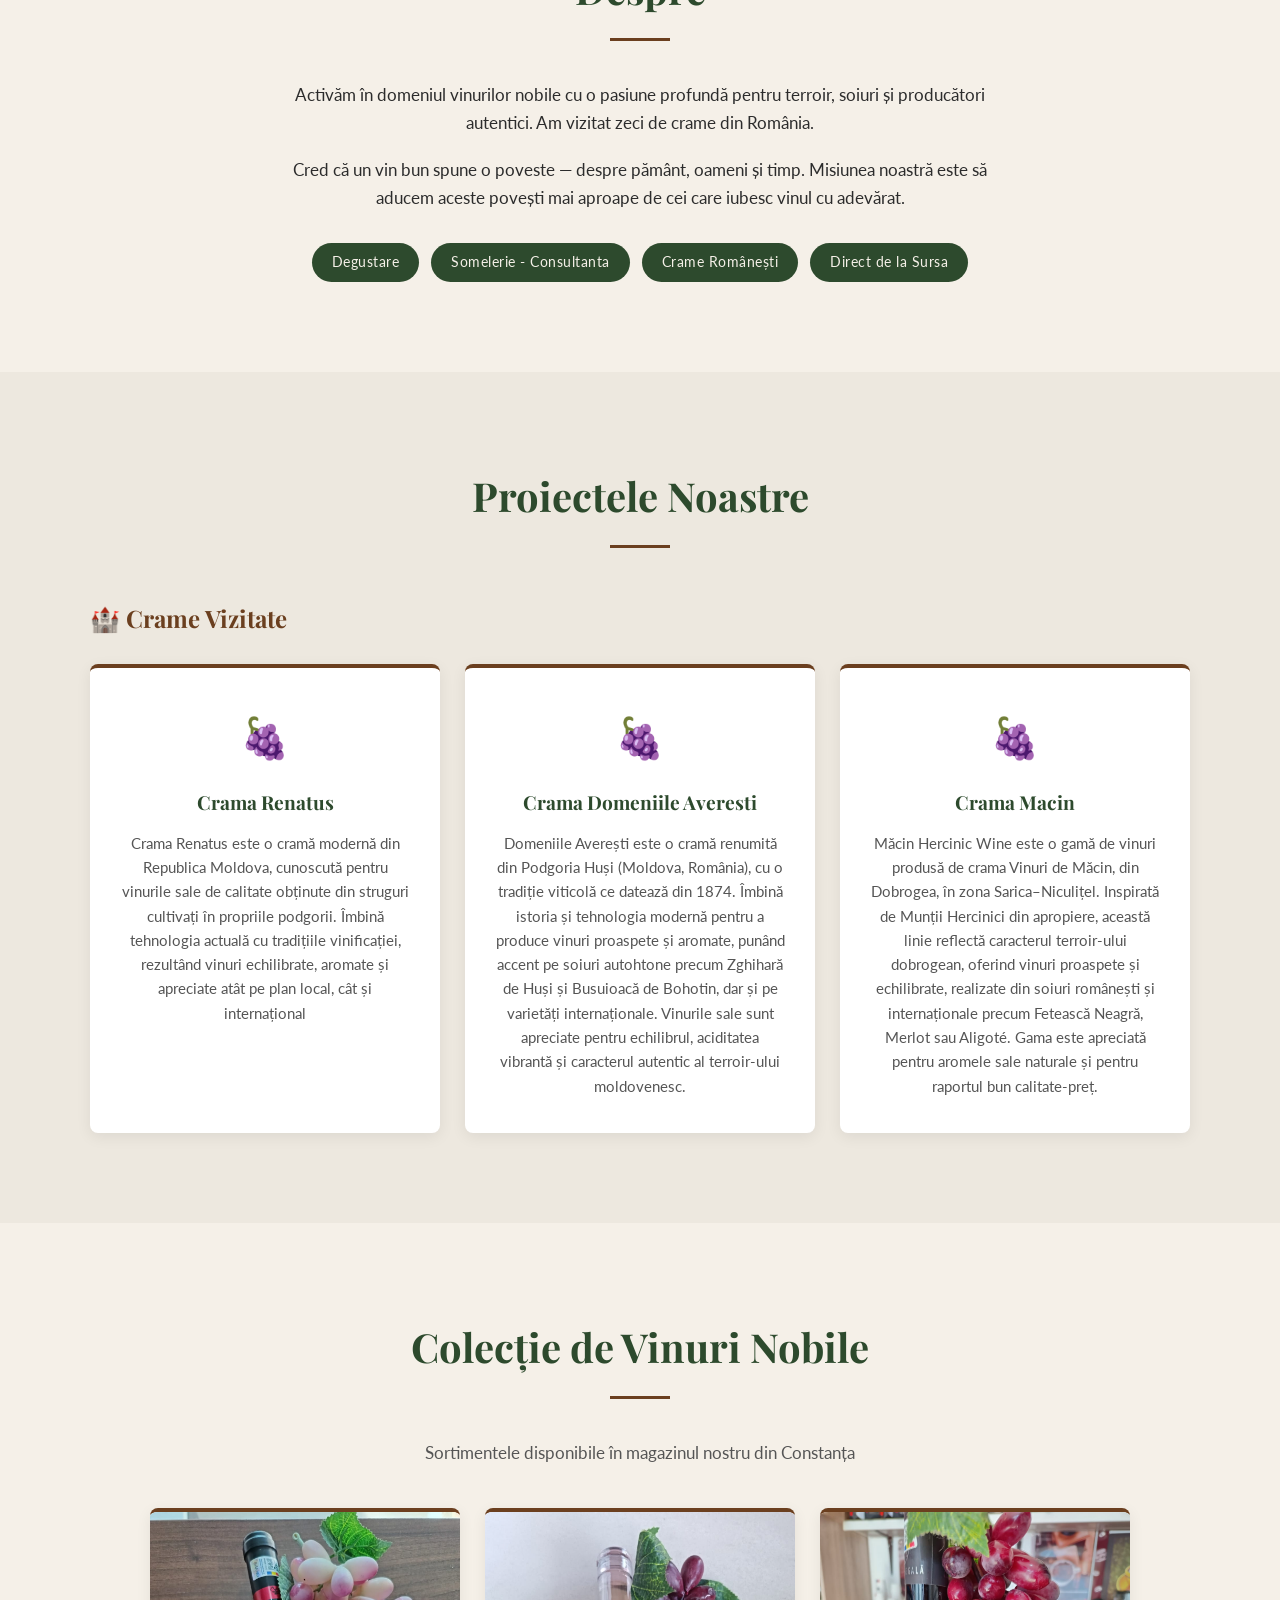
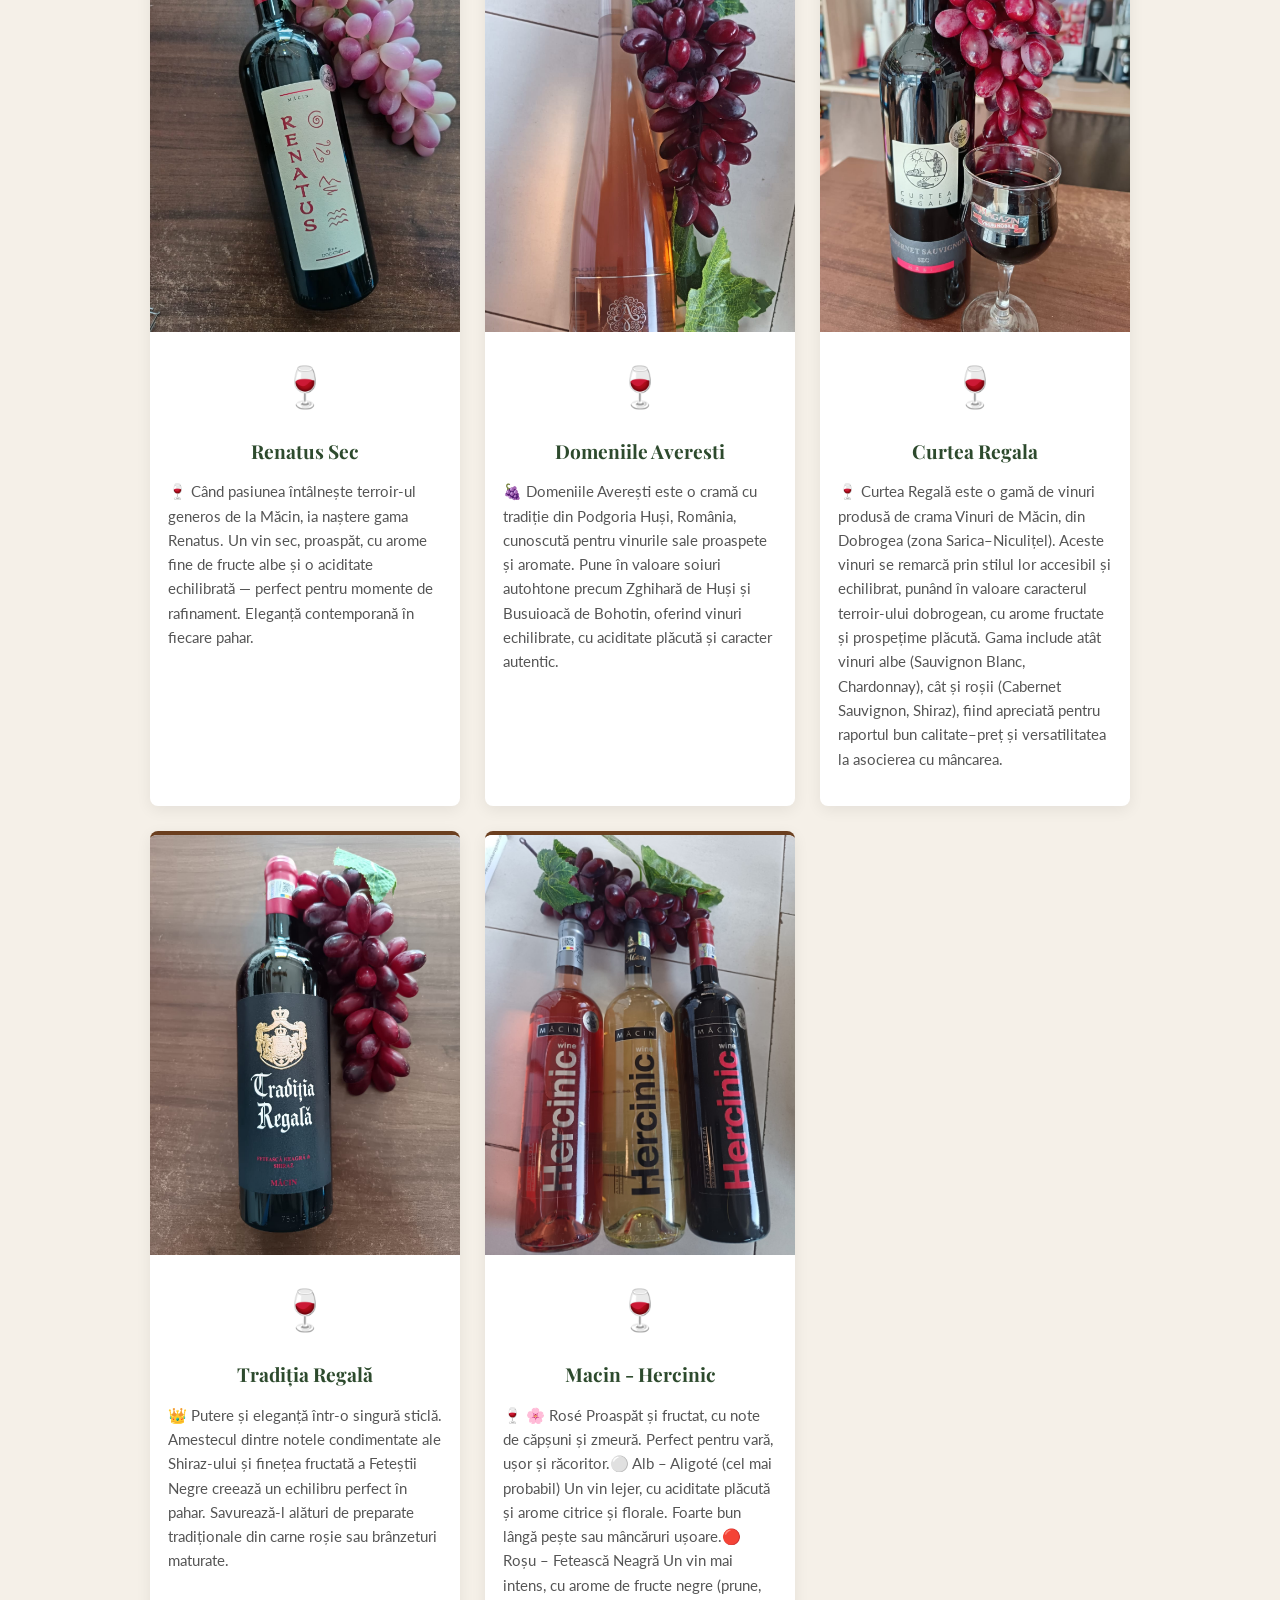
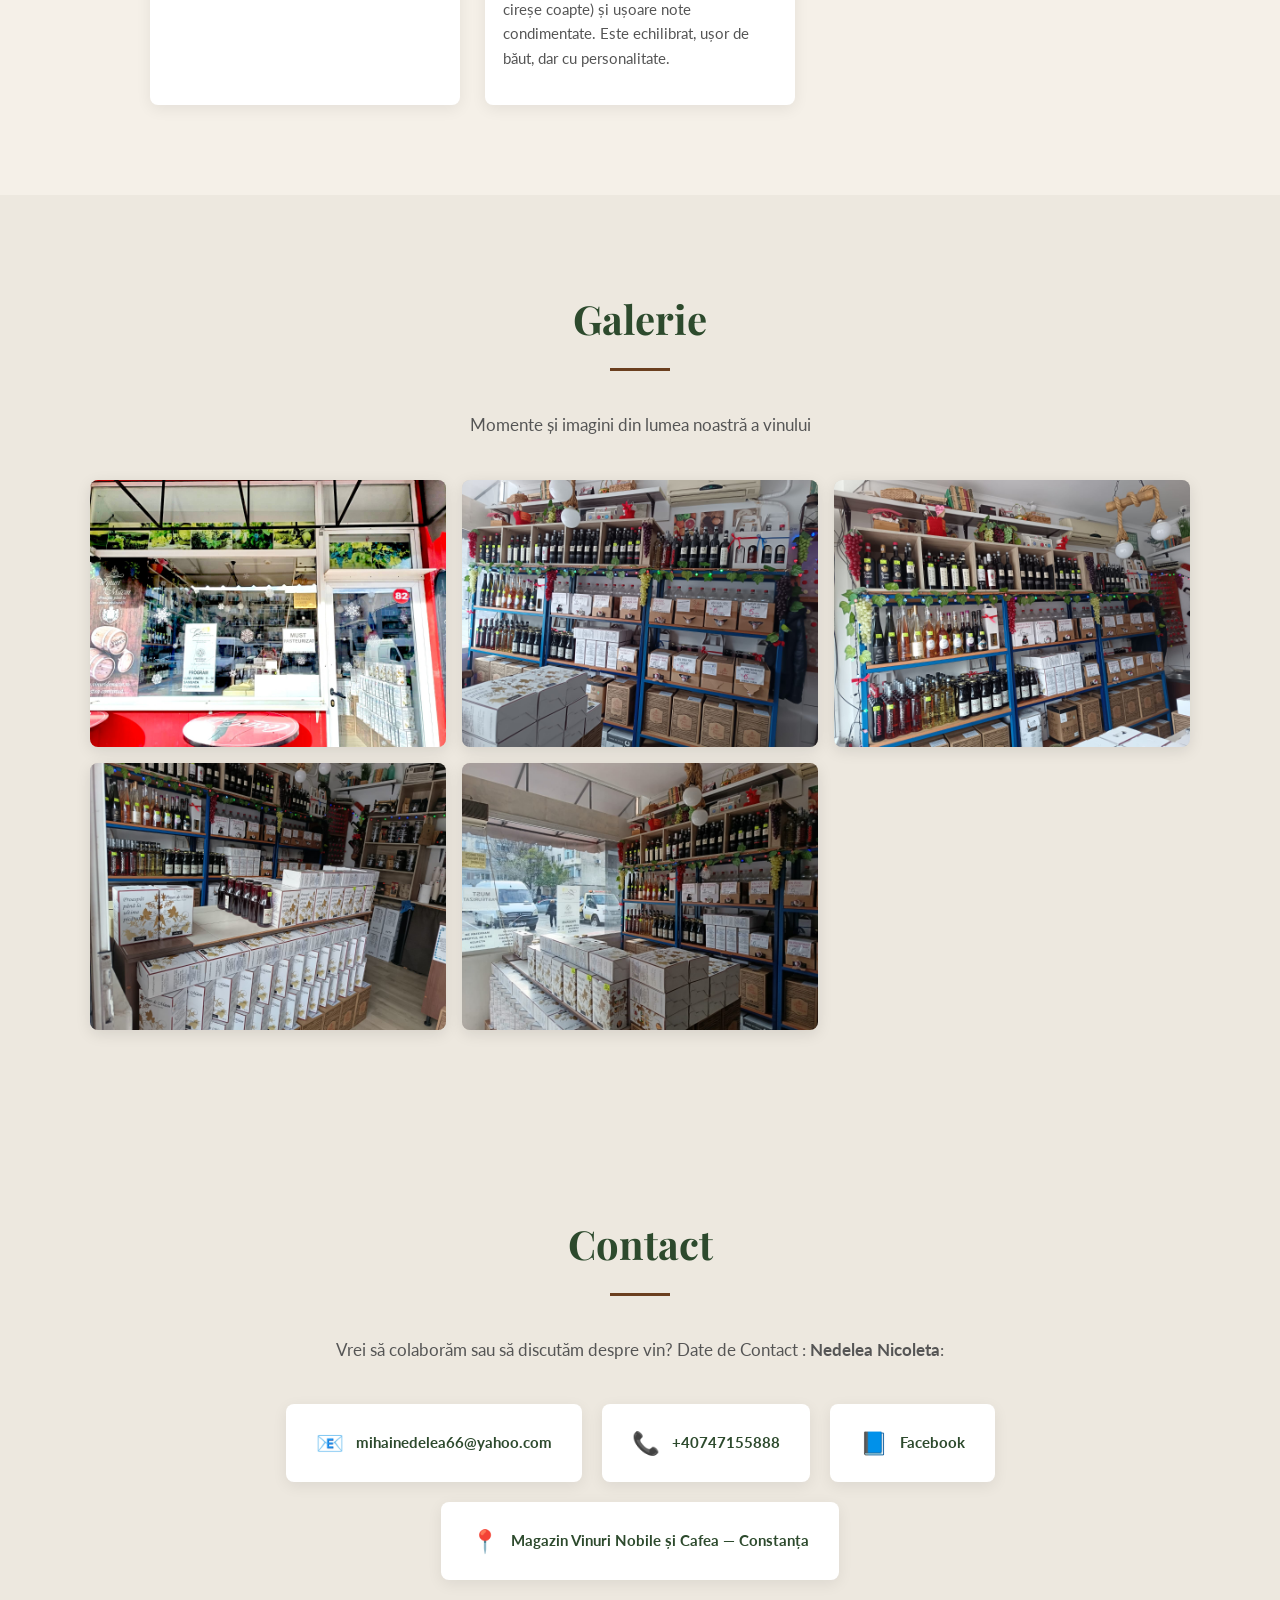
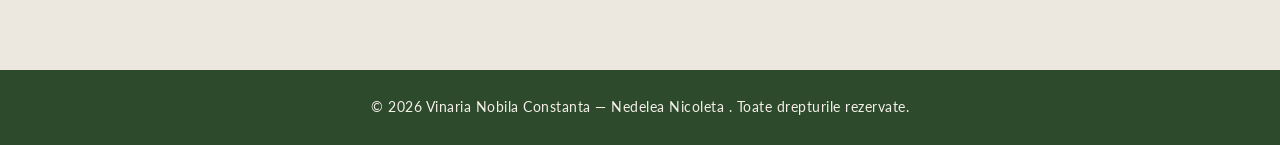
==== commit 859700a4: "Update index.html" ====
--- a/index.html
+++ b/index.html
@@ -45,4 +45,108 @@
         </div>
         <div class="banner-txt">
             <h2>Vinaria Nobila Constanta</h2>
-            <p>Fiecare sticlă ascunde o poveste despre pământ, oameni și
+            <p>Fiecare sticlă ascunde o poveste despre pământ, oameni și pasiune. Explorez lumea vinului cu respect pentru tradiție și cu ochii deschiși spre nou.</p>
+            <img src="https://images.unsplash.com/photo-1637181155600-f4487dabf8ba?q=80&w=1170&auto=format&fit=crop" alt="Crame" class="banner-img2" />
+        </div>
+    </section>
+
+    <section id="despre" class="sectiune">
+        <h2>Despre</h2>
+        <div class="despre-text">
+            <p>Activăm în domeniul vinurilor nobile cu o pasiune profundă pentru terroir, soiuri și producători autentici. Am vizitat zeci de crame din România.</p>
+            <p>Cred că un vin bun spune o poveste — despre pământ, oameni și timp. Misiunea noastră este să aducem aceste povești mai aproape de cei care iubesc vinul cu adevărat.</p>
+            <div class="skills">
+                <span class="skill-tag">Degustare</span>
+                <span class="skill-tag">Somelerie - Consultanta</span>
+                <span class="skill-tag">Crame Românești</span>
+                <span class="skill-tag">Direct de la Sursa</span>
+            </div>
+        </div>
+    </section>
+
+    <section id="proiecte" class="sectiune sectiune-inchisa">
+        <h2>Proiectele Noastre</h2>
+        <h3 class="sub-titlu-sectiune">🏰 Crame Vizitate</h3>
+        <div class="carduri">
+            <div class="card">
+                <div class="card-icon">🍇</div>
+                <h4>Crama Renatus</h4>
+                <p>Crama Renatus este o cramă modernă din Republica Moldova, cunoscută pentru vinurile sale de calitate obținute din struguri cultivați în propriile podgorii. Îmbină tehnologia actuală cu tradițiile vinificației, rezultând vinuri echilibrate, aromate și apreciate atât pe plan local, cât și internațional</p>
+            </div>
+            <div class="card">
+                <div class="card-icon">🍇</div>
+                <h4>Crama Domeniile Averesti</h4>
+                <p>Domeniile Averești este o cramă renumită din Podgoria Huși (Moldova, România), cu o tradiție viticolă ce datează din 1874. Îmbină istoria și tehnologia modernă pentru a produce vinuri proaspete și aromate, punând accent pe soiuri autohtone precum Zghihară de Huși și Busuioacă de Bohotin, dar și pe varietăți internaționale. Vinurile sale sunt apreciate pentru echilibrul, aciditatea vibrantă și caracterul autentic al terroir-ului moldovenesc.</p>
+            </div>
+            <div class="card">
+                <div class="card-icon">🍇</div>
+                <h4>Crama Macin</h4>
+                <p>Măcin Hercinic Wine este o gamă de vinuri produsă de crama Vinuri de Măcin, din Dobrogea, în zona Sarica–Niculițel. Inspirată de Munții Hercinici din apropiere, această linie reflectă caracterul terroir-ului dobrogean, oferind vinuri proaspete și echilibrate, realizate din soiuri românești și internaționale precum Fetească Neagră, Merlot sau Aligoté. Gama este apreciată pentru aromele sale naturale și pentru raportul bun calitate-preț.</p>
+            </div>
+        </div>
+    </section>
+
+    <!-- COLECTIE VINURI -->
+    <section id="colectie" class="sectiune">
+        <h2>Colecție de Vinuri Nobile</h2>
+        <p class="contact-intro">Sortimentele disponibile în magazinul nostru din Constanța</p>
+        <div class="carduri" id="lista-vinuri">
+            <!-- Vinurile se incarca automat din vinuri.txt -->
+        </div>
+    </section>
+
+    <!-- ===== GALERIE ===== -->
+    <!--
+        CUM SA ADAUGI IMAGINI IN GALERIE:
+        Deschide fisierul "galerie.txt" si adauga imagini in formatul:
+
+        TITLU: Numele imaginii
+        IMAGINE: imagini/numele_fisierului.jpg
+
+        Fiecare imagine separata printr-o linie goala.
+        Poti folosi si linkuri externe: IMAGINE: https://...
+    -->
+    <section id="galerie" class="sectiune sectiune-inchisa">
+        <h2>Galerie</h2>
+        <p class="contact-intro">Momente și imagini din lumea noastră a vinului</p>
+        <div class="galerie-grid" id="galerie-grid">
+            <!-- Imaginile se incarca automat din galerie.txt -->
+        </div>
+        <!-- Lightbox pentru marirea imaginilor -->
+        <div class="lightbox" id="lightbox">
+            <span class="lightbox-close" id="lightbox-close">✕</span>
+            <img src="" alt="" id="lightbox-img" />
+            <p class="lightbox-titlu" id="lightbox-titlu"></p>
+        </div>
+    </section>
+
+    <section id="contact" class="sectiune sectiune-inchisa">
+        <h2>Contact</h2>
+        <p class="contact-intro">Vrei să colaborăm sau să discutăm despre vin? Date de Contact : <strong>Nedelea Nicoleta</strong>:</p>
+        <div class="contact-info">
+            <div class="contact-item">
+                <span class="contact-icon">📧</span>
+                <a href="mailto:mihainedelea66@yahoo.com">mihainedelea66@yahoo.com</a>
+            </div>
+            <div class="contact-item">
+                <span class="contact-icon">📞</span>
+                <a href="tel:+40747155888">+40747155888</a>
+            </div>
+            <div class="contact-item">
+                <span class="contact-icon">📘</span>
+                <a href="https://www.facebook.com/share/14fEykyYDjQ/" target="_blank">Facebook</a>
+            </div>
+            <div class="contact-item">
+                <span class="contact-icon">📍</span>
+                <a href="https://www.google.com/maps/place/MagazinVinuriNobileSiCafea/@44.1778084,28.6368561,17z/data=!4m14!1m7!3m6!1s0x40bae54a6ddf268d:0xa01119f9b75af8a1!2sMagazinVinuriNobileSiCafea!8m2!3d44.1778232!4d28.6373272!16s%2Fg%2F11mzc6659t!3m5!1s0x40bae54a6ddf268d:0xa01119f9b75af8a1!8m2!3d44.1778232!4d28.6373272!16s%2Fg%2F11mzc6659t?entry=ttu&g_ep=EgoyMDI2MDYxNi4wIKXMDSoASAFQAw%3D%3D" target="_blank">Magazin Vinuri Nobile și Cafea — Constanța</a>
+            </div>
+        </div>
+    </section>
+
+    <footer>
+        <p>© 2026 Vinaria Nobila Constanta — Nedelea Nicoleta . Toate drepturile rezervate.</p>
+    </footer>
+
+    <script src="script.js"></script>
+</body>
+</html>
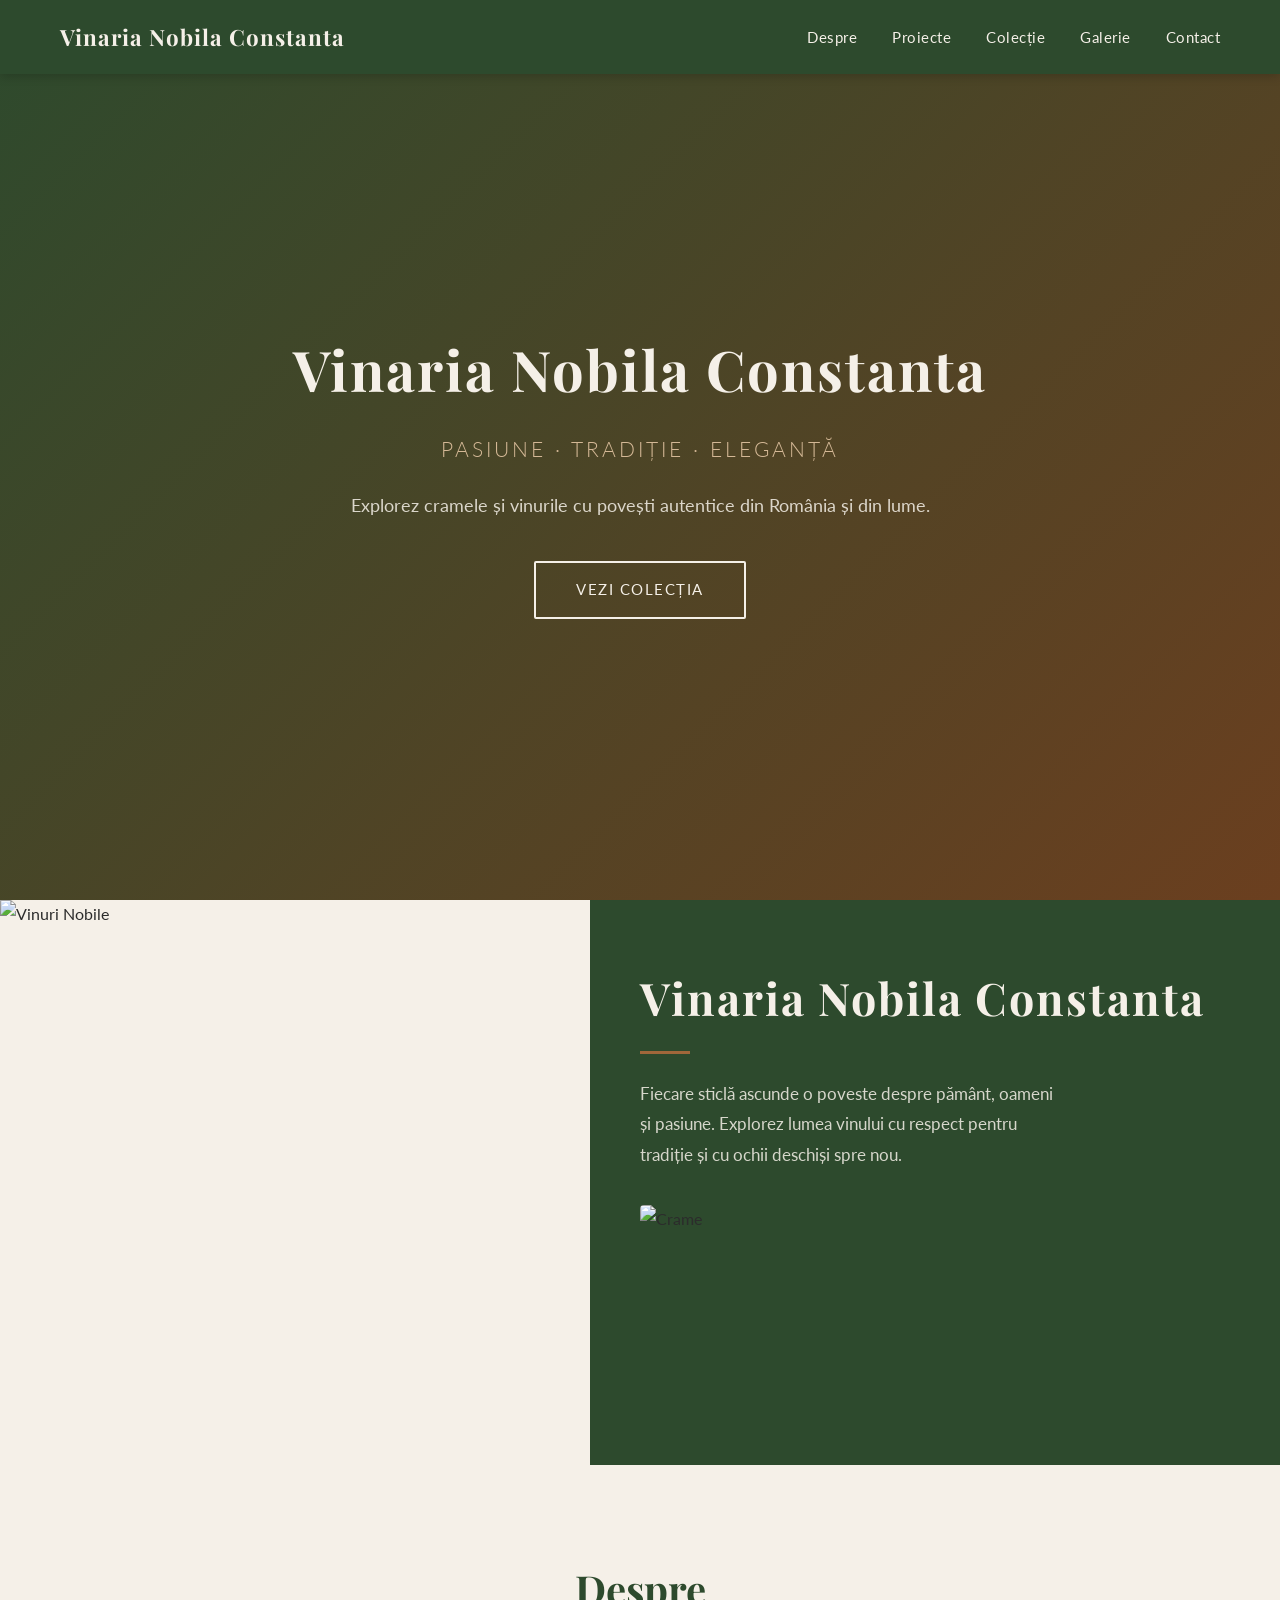
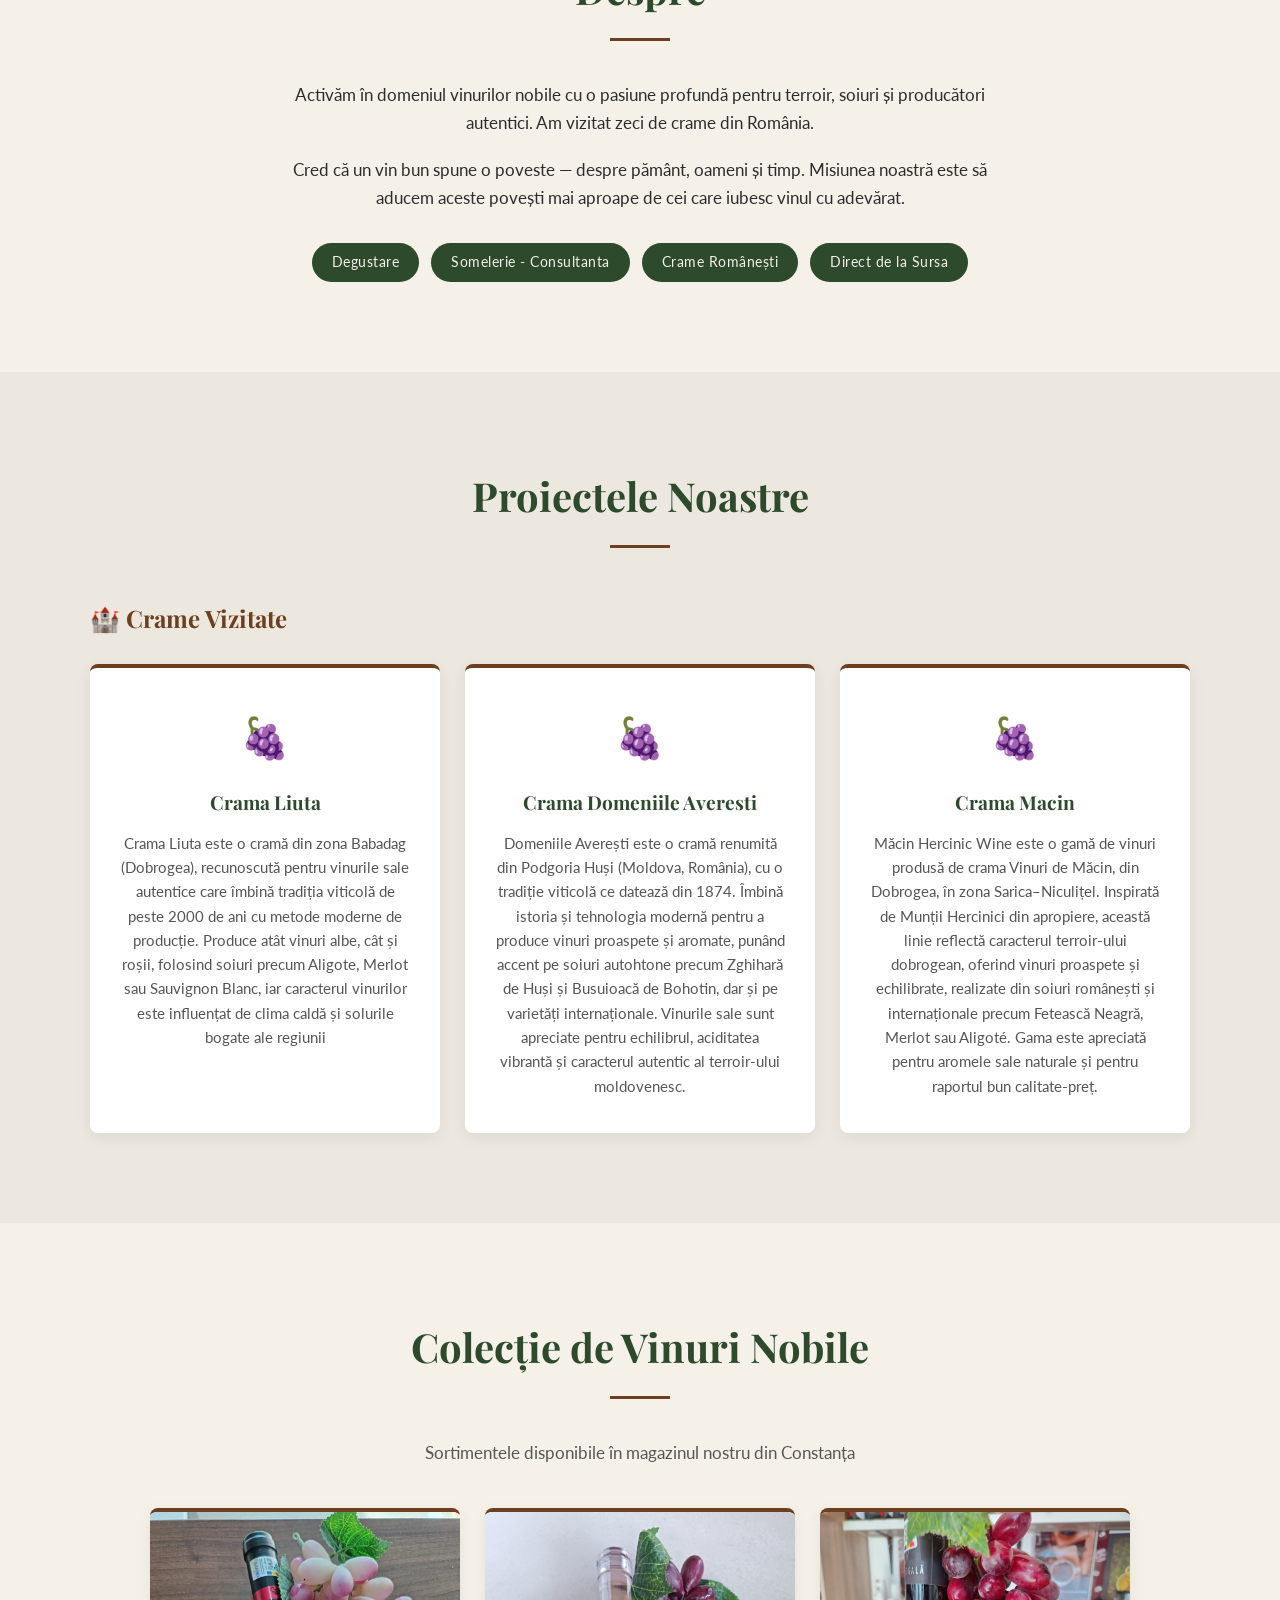
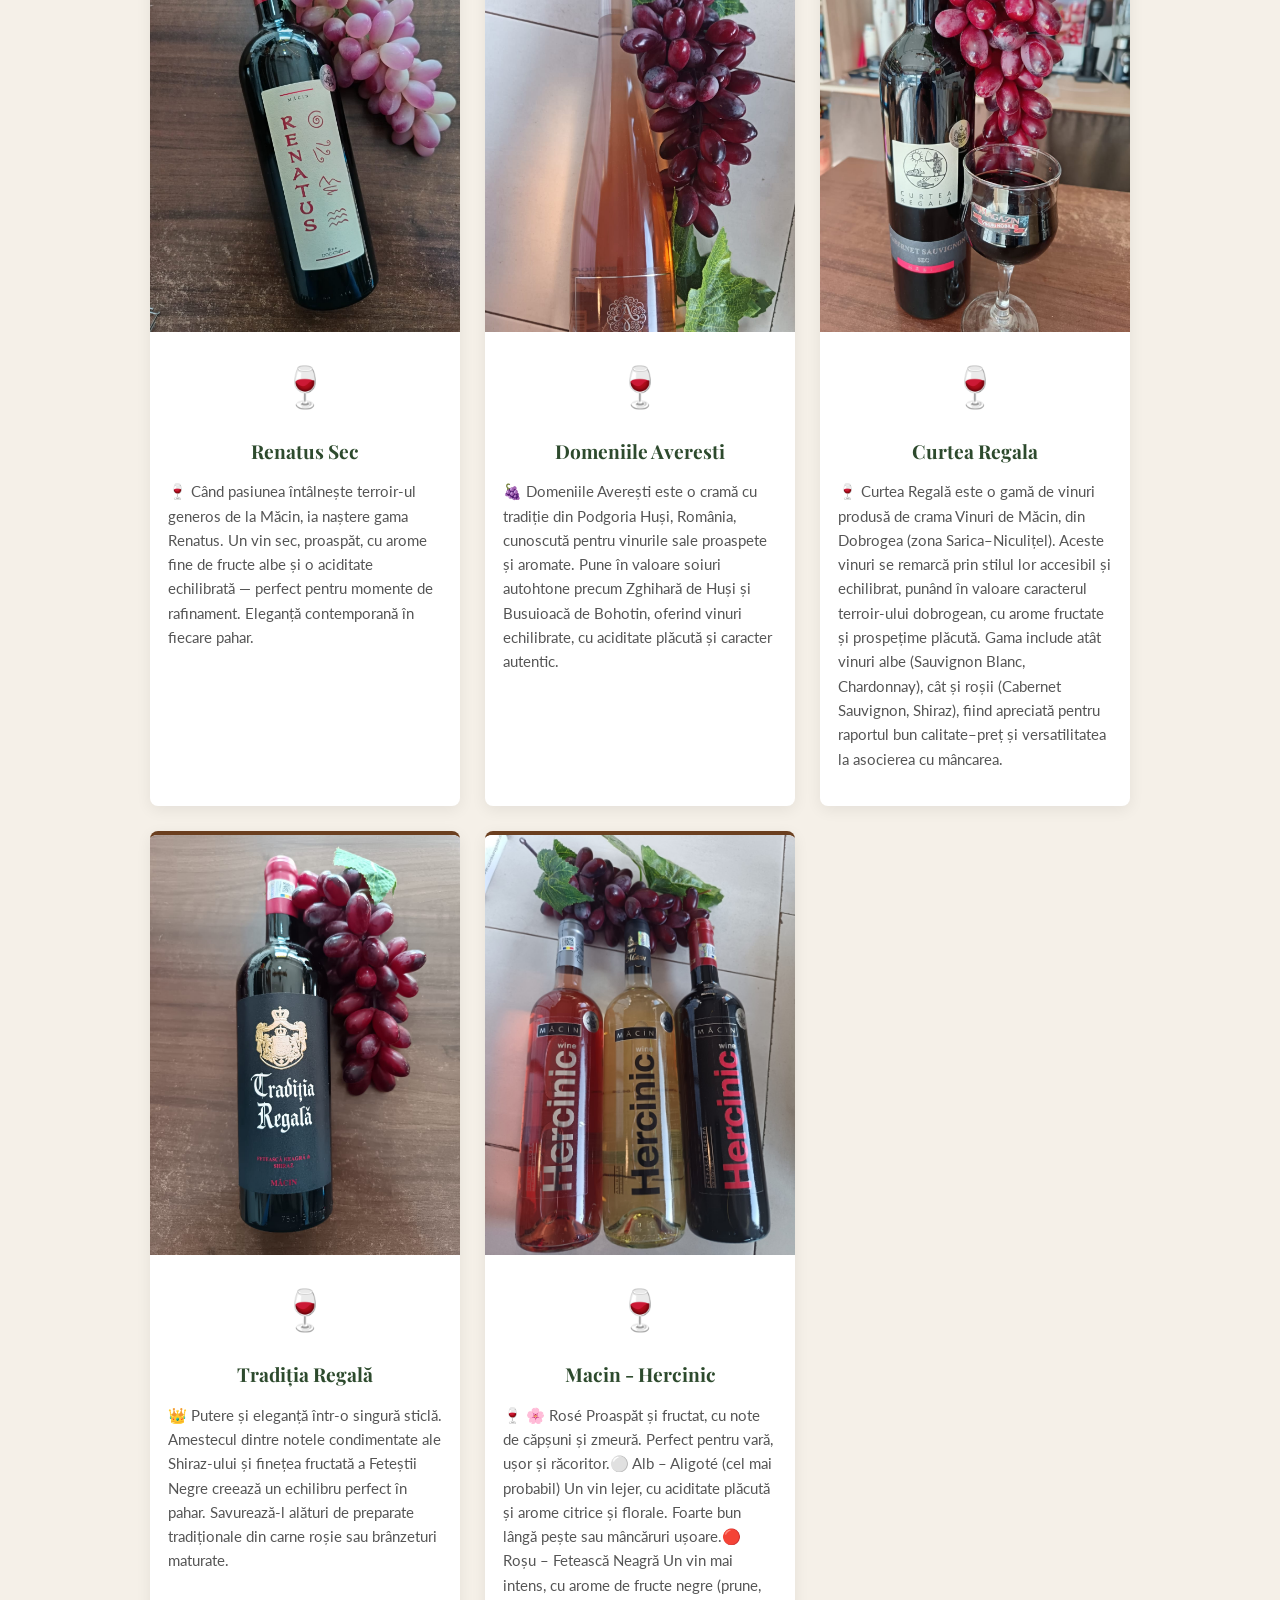
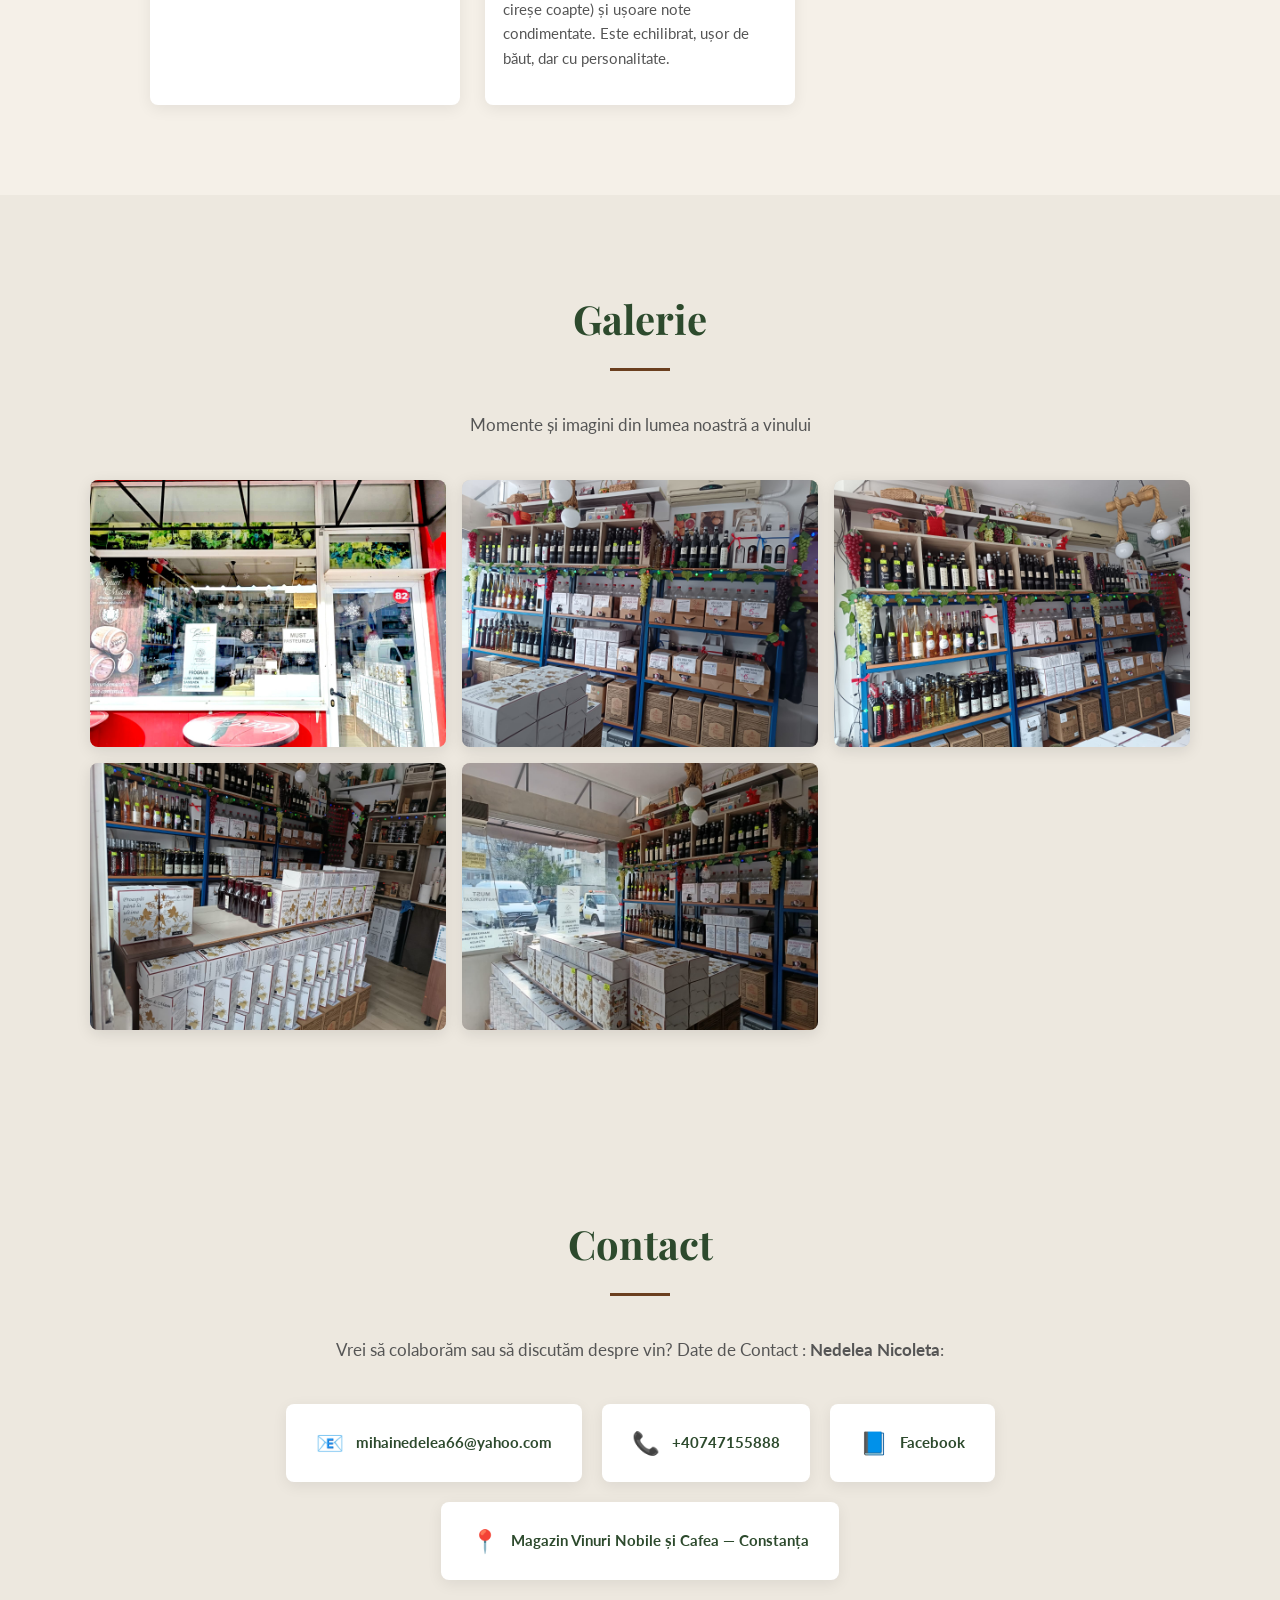
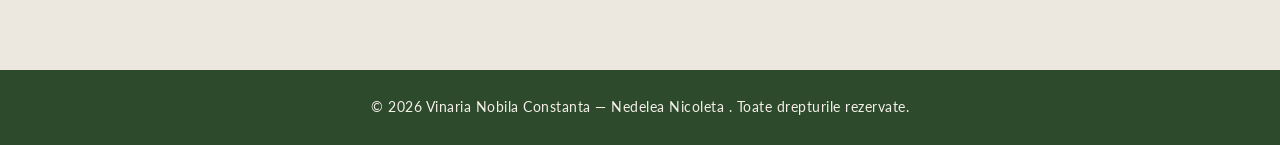
==== commit 4687f2e8: "Update index.html" ====
--- a/index.html
+++ b/index.html
@@ -70,8 +70,8 @@
         <div class="carduri">
             <div class="card">
                 <div class="card-icon">🍇</div>
-                <h4>Crama Renatus</h4>
-                <p>Crama Renatus este o cramă modernă din Republica Moldova, cunoscută pentru vinurile sale de calitate obținute din struguri cultivați în propriile podgorii. Îmbină tehnologia actuală cu tradițiile vinificației, rezultând vinuri echilibrate, aromate și apreciate atât pe plan local, cât și internațional</p>
+                <h4>Crama Liuta</h4>
+                <p>Crama Liuta este o cramă din zona Babadag (Dobrogea), recunoscută pentru vinurile sale autentice care îmbină tradiția viticolă de peste 2000 de ani cu metode moderne de producție. Produce atât vinuri albe, cât și roșii, folosind soiuri precum Aligote, Merlot sau Sauvignon Blanc, iar caracterul vinurilor este influențat de clima caldă și solurile bogate ale regiunii</p>
             </div>
             <div class="card">
                 <div class="card-icon">🍇</div>
